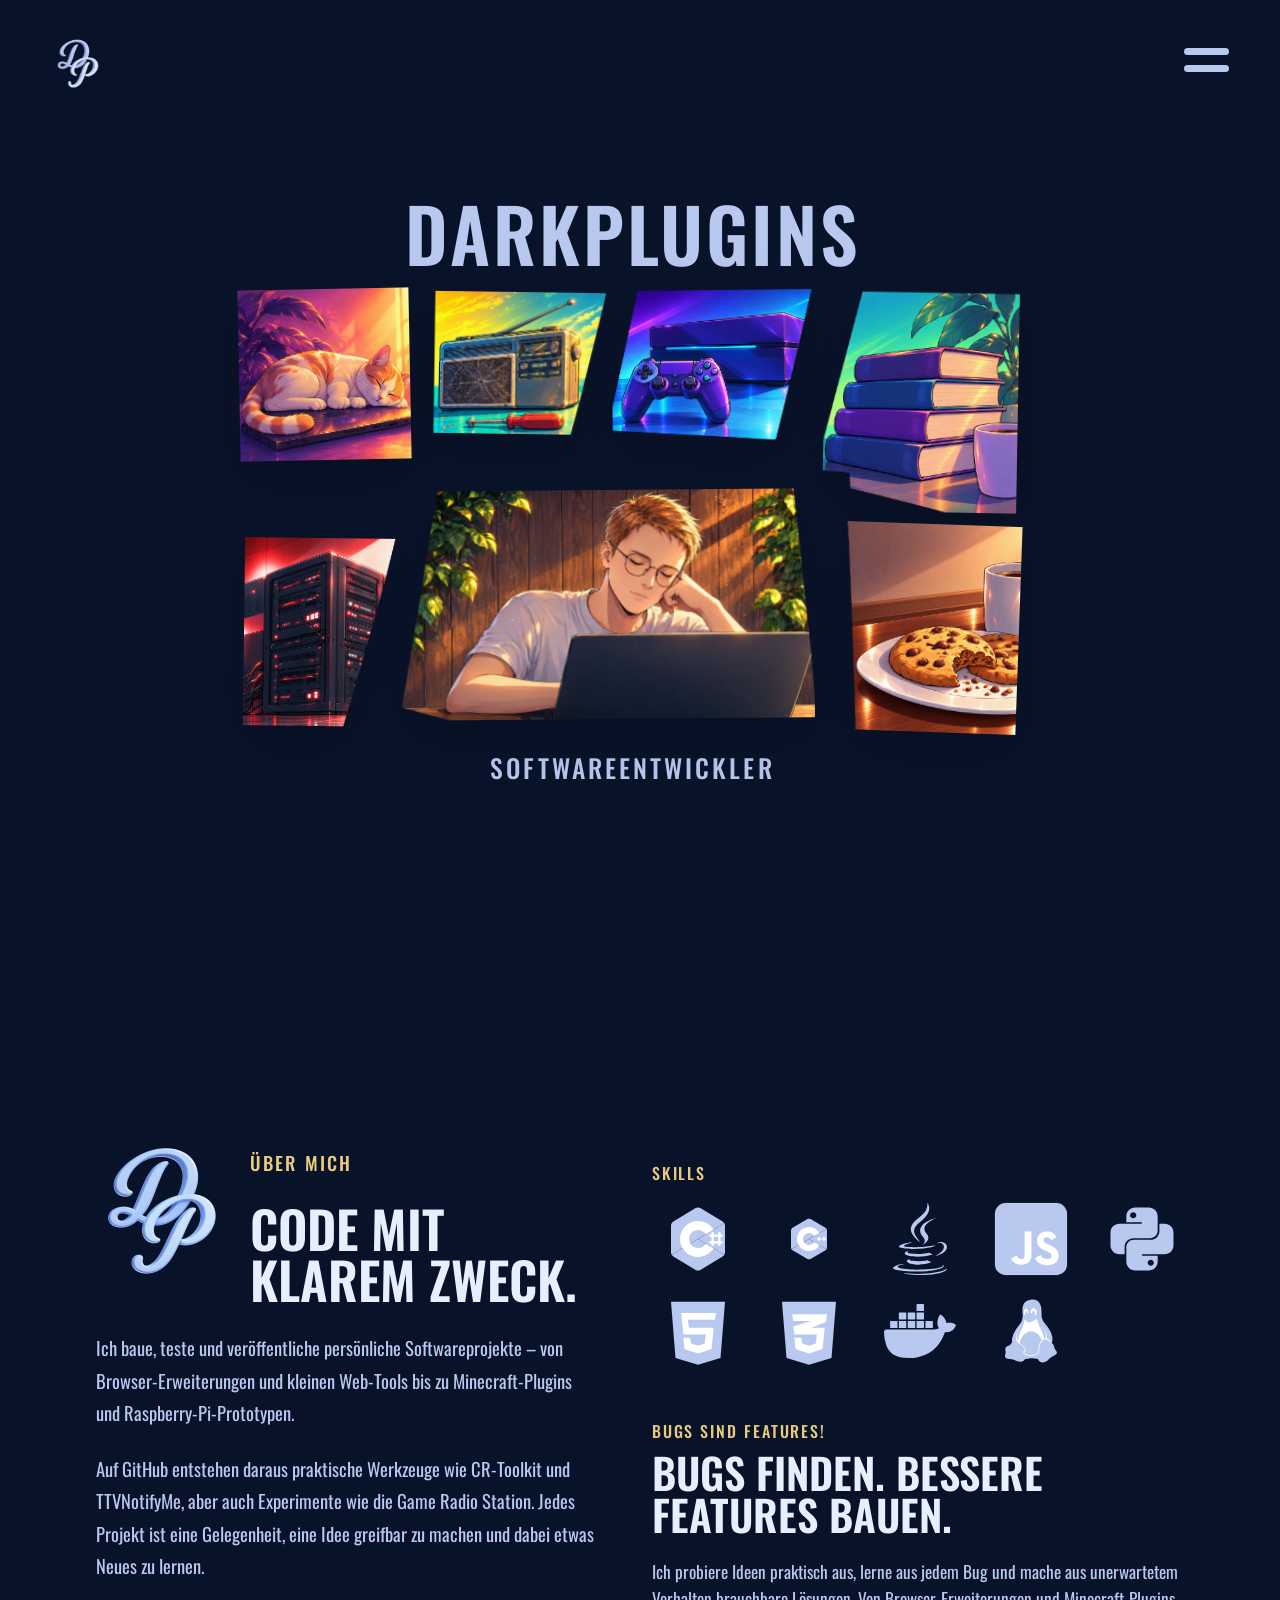
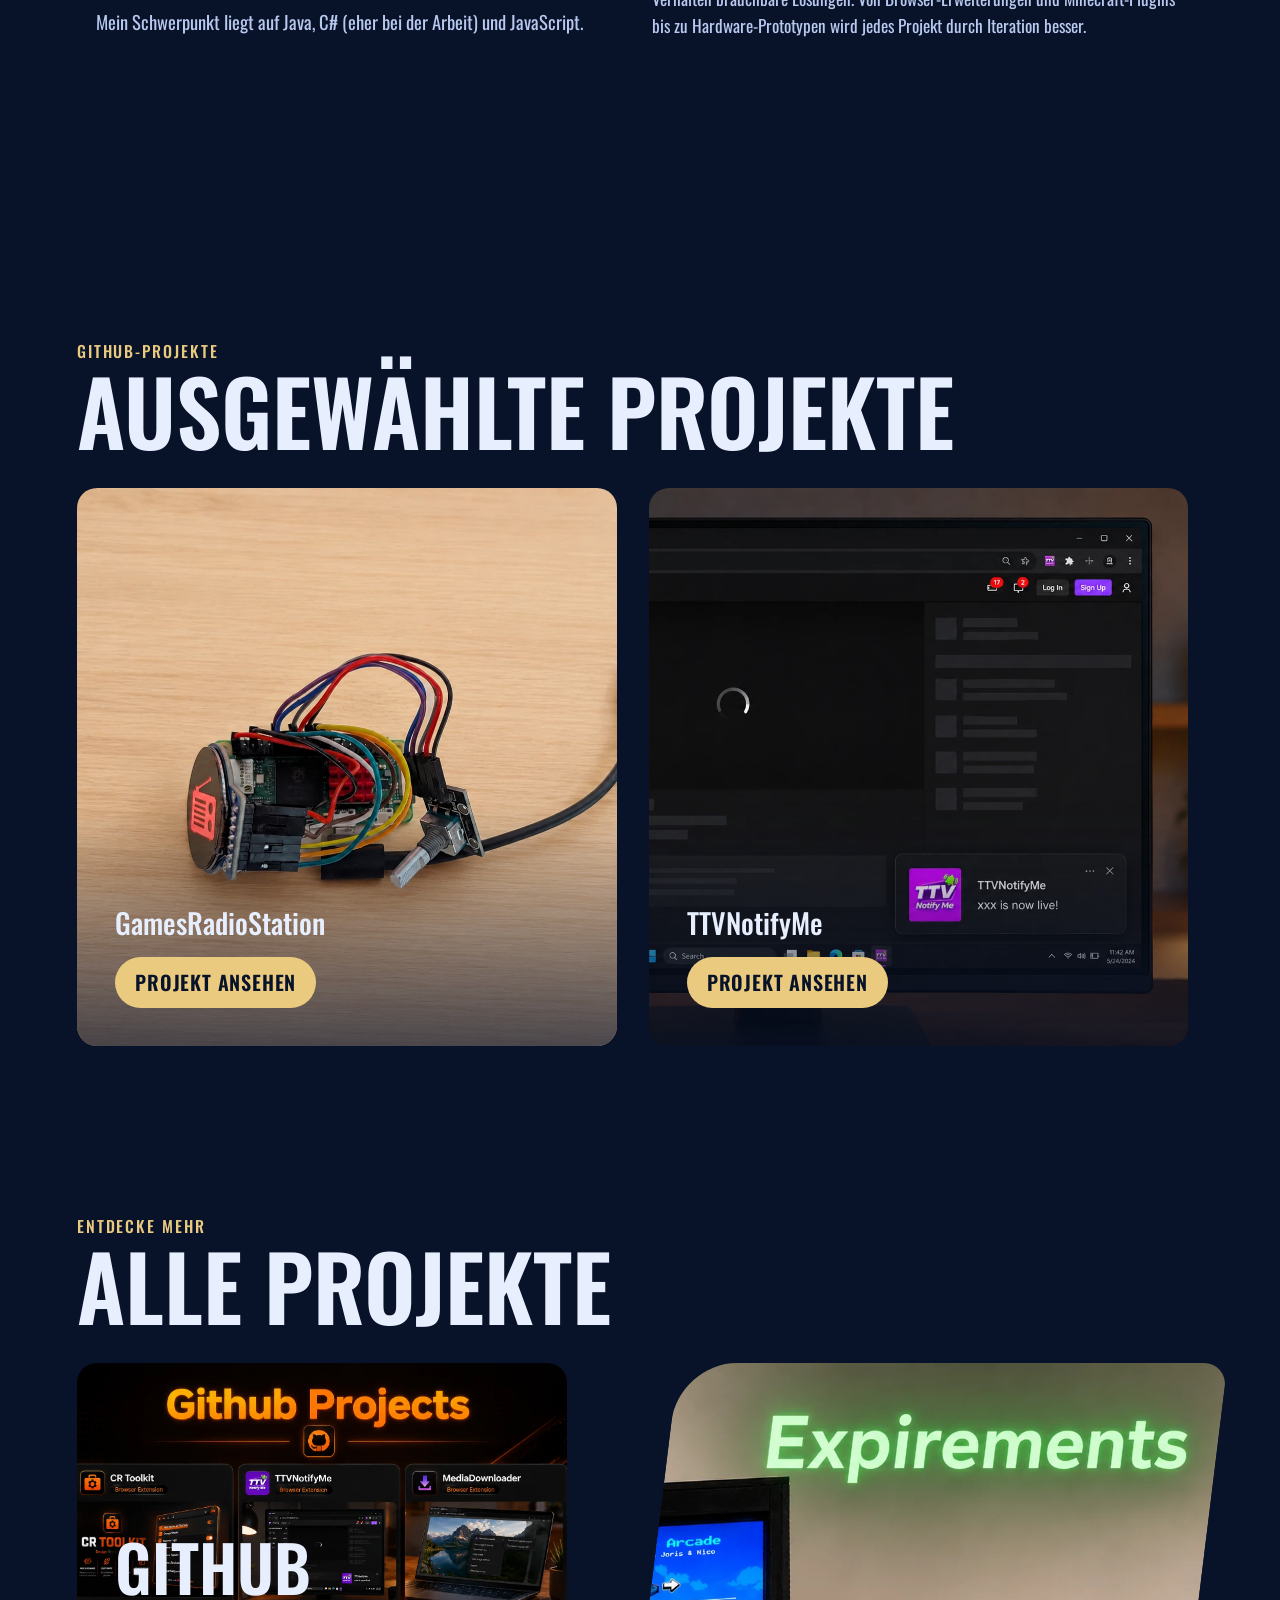
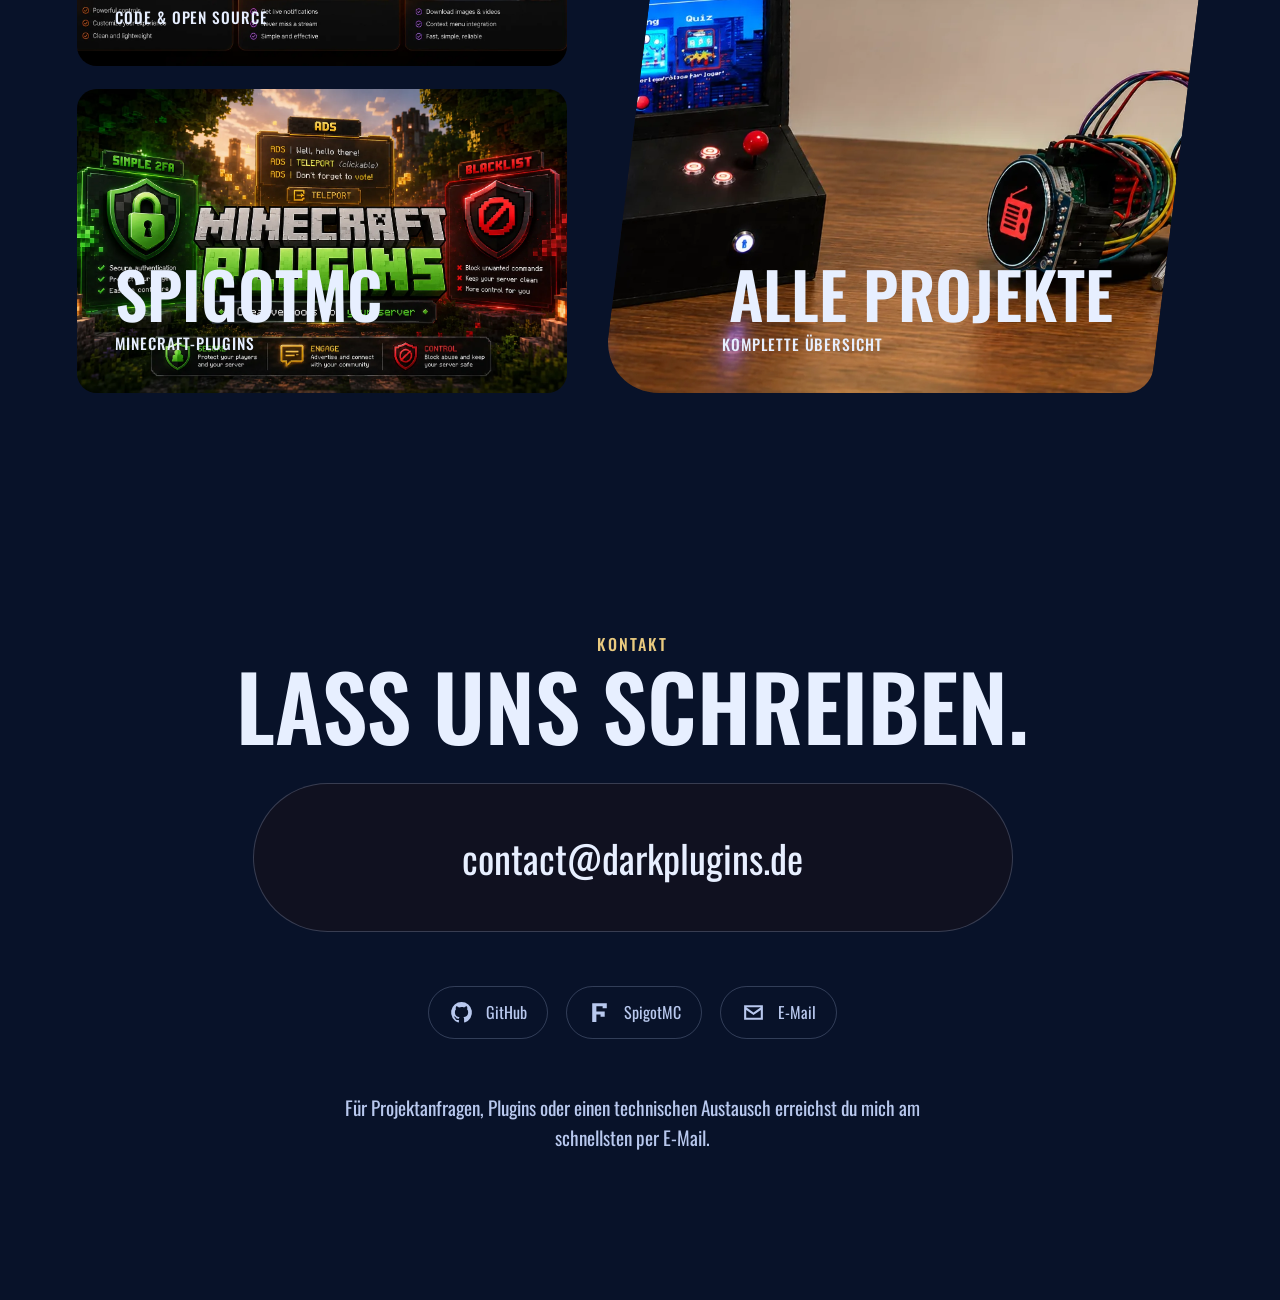
==== de/index.html @ b45d3f8a "feat: improve multilingual SEO with sitemap and robots.txt" ====
<!doctype html>
<html lang="de">
  <head>
    <meta charset="utf-8">
    <meta name="viewport" content="width=device-width, initial-scale=1">
    <meta name="description" content="Portfolio von DarkPlugins mit Projekten in Java, C#, JavaScript und Node.js, Web-Tools, Browser-Erweiterungen, Minecraft-Plugins und Raspberry-Pi-Prototypen.">
    <meta name="keywords" content="DarkPlugins, Softwareentwickler, Software-Portfolio, Java, C#, JavaScript, Node.js, HTML, CSS, Webentwicklung, Browser-Erweiterungen, Minecraft-Plugins, SpigotMC, Raspberry Pi, Linux, Hardware-Prototypen, Arcademaschine, Desktop-Anwendungen">
    <link rel="canonical" href="https://darkplugins.de/de/index.html">
    <link rel="alternate" hreflang="en" href="https://darkplugins.de/index.html">
    <link rel="alternate" hreflang="de" href="https://darkplugins.de/de/index.html">
    <link rel="alternate" hreflang="x-default" href="https://darkplugins.de/index.html">
    <meta name="theme-color" content="#081229">
    <title>DarkPlugins · Portfolio</title>
    <link rel="icon" type="image/webp" sizes="128x128" href="../src/img/logo128.webp">
    <link rel="preconnect" href="https://fonts.googleapis.com">
    <link rel="preconnect" href="https://fonts.gstatic.com" crossorigin>
    <link href="https://fonts.googleapis.com/css2?family=Oswald:wght@400;500;600&display=swap" rel="stylesheet">
    <link rel="stylesheet" href="../src/css/variables.css">
    <link rel="stylesheet" href="../src/css/style.css">
    <link rel="stylesheet" href="../src/css/preloader.css">
    <link rel="stylesheet" href="../src/css/notifications.css">
  </head>
  <!--
            .__....._             _.....__,
              .": o :':         ;': o :".
              `. `-' .'.       .'. `-' .'
                `---'             `---'

      _...----...      ...   ...      ...----..._
  .-'__..-""'----    `.  `"`  .'    ----'""-..__`-.
  '.-'   _.--"""'       `-._.-'       '"""--._   `-.`
  '  .-"'                  :                  `"-.  `
    '   `.              _.'"'._              .'   `
          `.       ,.-'"       "'-.,       .'
            `.                           .'
              `-._                   _.-'
                  `"'--...___...--'"`


  __        __ _           _                       _   
  \ \      / /| |__   __ _| |_ ___    _   _ _ __ | |  
    \ \ /\ / / | '_ \ / _` | __/ __|  | | | | '_ \| |  
    \ V  V /  | | | | (_| | |_\__ \  | |_| | |_) |_|  
      \_/\_/   |_| |_|\__,_|\__|___/   \__,_| .__/(_)  
                                              |_|        
  -->   
  <body class="is-loading">
    <div class="preloader" data-preloader role="status" aria-label="Seite wird geladen">
      <img class="preloader__logo" src="../src/img/logo128.webp" alt="DarkPlugins" width="128" height="128" decoding="async">
    </div>
    <a class="skip-link" href="#home">Zum Inhalt springen</a>
    <header class="site-header">
      <a class="logo" href="#home" aria-label="Zur Startseite">
        <img src="../src/img/logo.webp" alt="DarkPlugins Logo" width="280" height="280" decoding="async">
      </a>
      <details class="menu">
        <summary aria-label="Menü öffnen"><span></span><span></span></summary>
        <nav aria-label="Hauptnavigation">
          <div class="language-switcher">
            <label for="language-select">Sprache</label>
            <select id="language-select" data-language-select>
              <option value="en">Englisch</option>
              <option value="de">Deutsch</option>
            </select>
          </div>
          <a href="#about">Über mich</a>
          <a href="#projects">Projekte</a>
          <div class="menu-projects">
            <div class="menu-projects__head">
              <a href="projects.html">Alle Projekte</a>
              <button type="button" aria-label="Projektliste öffnen" aria-controls="project-nav-list" aria-expanded="false" data-project-nav-toggle>
                <svg viewBox="0 0 24 24" aria-hidden="true"><path d="m8 4 8 8-8 8"/></svg>
              </button>
            </div>
            <div class="menu-projects__list" id="project-nav-list" data-project-nav-list hidden></div>
          </div>
          <a href="#contact">Kontakt</a>
        </nav>
      </details>
    </header>

    <section class="page page-home" id="home">
      <h1 class="page-title">DarkPlugins</h1>
      <div class="gallery" role="img" aria-label="Portfolio-Galerie">
        <img class="picture" src="../src/img/pfi/01.webp" alt="" width="1254" height="1254" loading="eager" fetchpriority="high" decoding="sync">
        <img class="picture" src="../src/img/pfi/02.webp" alt="" width="1376" height="1143" loading="eager" fetchpriority="high" decoding="sync">
        <img class="picture" src="../src/img/pfi/03.webp" alt="" width="1454" height="1086" loading="eager" fetchpriority="high" decoding="sync">
        <img class="picture" src="../src/img/pfi/04.webp" alt="" width="1180" height="1333" loading="eager" fetchpriority="high" decoding="sync">
        <img class="picture" src="../src/img/pfi/05.webp" alt="" width="1122" height="1402" loading="eager" fetchpriority="high" decoding="sync">
        <img class="picture" src="../src/img/pfi/06.webp" alt="" width="1660" height="920" loading="eager" fetchpriority="high" decoding="sync">
        <img class="picture" src="../src/img/pfi/07.webp" alt="" width="1149" height="1369" loading="eager" fetchpriority="high" decoding="sync">
      </div>
      <p class="page-subtitle">Softwareentwickler</p>
    </section>

    <section class="page page-about" id="about" aria-labelledby="about-heading">
      <div class="about-grid">
        <div class="about-copy">
          <img class="about-logo" src="../src/img/logo128.webp" alt="DarkPlugins Logo" width="128" height="128" loading="lazy" decoding="async">
          <p class="section-label">Über mich</p>
          <h2 id="about-heading">Code mit klarem Zweck.</h2>
          <p>Ich baue, teste und veröffentliche persönliche Softwareprojekte – von Browser-Erweiterungen und kleinen Web-Tools bis zu Minecraft-Plugins und Raspberry-Pi-Prototypen.</p>
          <p>Auf GitHub entstehen daraus praktische Werkzeuge wie CR-Toolkit und TTVNotifyMe, aber auch Experimente wie die Game Radio Station. Jedes Projekt ist eine Gelegenheit, eine Idee greifbar zu machen und dabei etwas Neues zu lernen.</p>
          <p>Mein Schwerpunkt liegt auf Java, C# (eher bei der Arbeit) und JavaScript.</p>
        </div>

        <div class="skills-panel">
          <p class="section-label">Skills</p>
          <div class="skill-grid" aria-label="Technologien">
            <span class="skill-item" tabindex="0" aria-label="C Sharp">
              <svg class="skill-icon skill-icon--csharp" viewBox="0 0 32 32" fill="none" aria-hidden="true">
                <g stroke-width="0"/>
                <g stroke-linecap="round" stroke-linejoin="round"/>
                <g>
                <path d="M27.6947 22.9999C27.883 22.6617 28 22.2807 28 21.9385V10.0613C28 9.71913 27.8831 9.33818 27.6947 9L16 16L27.6947 22.9999Z" fill="#b8c8ee"/>
                <path d="M17.0395 29.7433L26.9611 23.8047C27.2469 23.6336 27.5067 23.3382 27.695 23L16.0003 16L4.30566 23C4.49398 23.3382 4.75382 23.6337 5.03955 23.8047L14.9611 29.7433C15.5326 30.0855 16.468 30.0855 17.0395 29.7433Z" fill="#b8c8ee"/>
                <path d="M27.6947 8.99996C27.5064 8.6617 27.2465 8.36629 26.9608 8.19521L17.0392 2.25662C16.4677 1.91446 15.5323 1.91446 14.9608 2.25662L5.03922 8.19521C4.46761 8.53729 4 9.37709 4 10.0613V21.9386C4 22.2807 4.11694 22.6618 4.30533 23L16 16L27.6947 8.99996Z" fill="#b8c8ee"/>
                <path d="M16.0385 24C11.6061 24 8 20.4112 8 16C8 11.5888 11.6061 8 16.0385 8C18.8458 8 21.4674 9.47569 22.919 11.8618L19.4765 13.9265C18.7492 12.736 17.4399 12 16.0385 12C13.8222 12 12.0193 13.7944 12.0193 16C12.0193 18.2056 13.8222 20 16.0385 20C17.4362 20 18.7421 19.2681 19.4707 18.0832L22.9205 20.1359C21.4692 22.5234 18.8467 24 16.0385 24Z" fill="white"/>
                <path fill-rule="evenodd" clip-rule="evenodd" d="M25.0001 13V13.9974H22.9999V13H22.0001V13.9974H21V15H22.0001V16.9948H21V18H22.0001V19H22.9999L23 18H25.0001V19H25.9999V18H27V17H25.9999V15H27V13.9974H25.9999V13H25.0001ZM25.0001 17V15H22.9999V16.9948L25.0001 17Z" fill="white"/>
                </g>
              </svg>
              <span class="skill-tooltip">C#</span>
            </span>
            <span class="skill-item" tabindex="0" aria-label="C Plus Plus">
              <svg class="skill-icon skill-icon--cplusplus" viewBox="0 0 64 64" fill="none" aria-hidden="true">
                <g stroke-width="0"/>
                <g stroke-linecap="round" stroke-linejoin="round"/>
                <g>
                <path d="M47.593 41.008c.251-.435.407-.925.407-1.365V24.367c0-.44-.156-.93-.407-1.364L32 32.005l15.593 9.003z" fill="#b8c8ee"/>
                <path d="m33.386 49.68 13.228-7.637c.381-.22.728-.6.979-1.035L32 32.005l-15.593 9.003c.251.435.598.815.979 1.035l13.228 7.637c.762.44 2.01.44 2.772 0z" fill="#b8c8ee"/>
                <path d="M47.593 23.003c-.251-.436-.598-.815-.979-1.035L33.386 14.33c-.762-.44-2.01-.44-2.772 0l-13.228 7.638c-.762.44-1.386 1.52-1.386 2.4v15.275c0 .44.156.93.407 1.365L32 32.005l15.593-9.002z" fill="#b8c8ee"/>
                <path d="M32 42.672c-5.882 0-10.667-4.785-10.667-10.667S26.118 21.338 32 21.338c3.795 0 7.335 2.043 9.237 5.33l-4.616 2.672A5.356 5.356 0 0 0 32 26.672a5.34 5.34 0 0 0-5.333 5.333A5.34 5.34 0 0 0 32 37.34a5.356 5.356 0 0 0 4.621-2.669l4.616 2.671A10.705 10.705 0 0 1 32 42.671z" fill="#ffffff"/>
                <path d="M42.667 31.413H41.48v-1.186h-1.185v1.186h-1.185v1.185h1.185v1.185h1.185v-1.185h1.186v-1.185zM47.111 31.413h-1.185v-1.186H44.74v1.186h-1.185v1.185h1.185v1.185h1.185v-1.185h1.185v-1.185z" fill="#ffffff"/>
                </g>
              </svg>
              <span class="skill-tooltip">C++</span>
            </span>
            <span class="skill-item" tabindex="0" aria-label="Java">
              <svg class="skill-icon skill-icon--java" viewBox="0 0 32 32" fill="none" aria-hidden="true">
                <g stroke-width="0"/>
                <g stroke-linecap="round" stroke-linejoin="round"/>
                <g>
                <path d="M16.0497 8.44062C22.6378 3.32607 19.2566 0 19.2566 0C19.7598 5.28738 13.813 6.53583 12.2189 10.1692C11.1312 12.6485 12.9638 14.8193 16.0475 17.5554C15.7749 16.9494 15.3544 16.3606 14.9288 15.7645C13.4769 13.7313 11.9645 11.6132 16.0497 8.44062Z" fill="#b8c8ee"/>
                <path d="M17.1015 18.677C17.1015 18.677 19.0835 17.0779 17.5139 15.3008C12.1931 9.27186 23.3333 6.53583 23.3333 6.53583C16.5317 9.8125 17.5471 11.7574 19.2567 14.1202C21.0871 16.6538 17.1015 18.677 17.1015 18.677Z" fill="#b8c8ee"/>
                <path d="M22.937 23.4456C29.0423 20.3258 26.2195 17.3278 24.2492 17.7317C23.7662 17.8305 23.5509 17.9162 23.5509 17.9162C23.5509 17.9162 23.7302 17.64 24.0726 17.5204C27.9705 16.1729 30.9682 21.4949 22.8143 23.6028C22.8143 23.6029 22.9088 23.5198 22.937 23.4456Z" fill="#b8c8ee"/>
                <path d="M10.233 19.4969C6.41312 18.9953 12.3275 17.6139 12.3275 17.6139C12.3275 17.6139 10.0307 17.4616 7.20592 18.8043C3.86577 20.3932 15.4681 21.1158 21.474 19.5625C22.0984 19.1432 22.9614 18.7798 22.9614 18.7798C22.9614 18.7798 20.5037 19.2114 18.0561 19.4145C15.0612 19.6612 11.8459 19.7093 10.233 19.4969Z" fill="#b8c8ee"/>
                <path d="M11.6864 22.4758C9.55624 22.2592 10.951 21.2439 10.951 21.2439C5.43898 23.0429 14.0178 25.083 21.7199 22.8682C20.9012 22.5844 20.3806 22.0653 20.3806 22.0653C16.6163 22.7781 14.441 22.7553 11.6864 22.4758Z" fill="#b8c8ee"/>
                <path d="M12.6145 25.6991C10.486 25.4585 11.7295 24.7474 11.7295 24.7474C6.72594 26.1222 14.7729 28.9625 21.1433 26.2777C20.0999 25.8787 19.3528 25.4181 19.3528 25.4181C16.5111 25.9469 15.1931 25.9884 12.6145 25.6991Z" fill="#b8c8ee"/>
                <path d="M25.9387 27.3388C25.9387 27.3388 26.8589 28.0844 24.9252 28.6612C21.2481 29.7566 9.62093 30.0874 6.39094 28.7049C5.22984 28.2082 7.40723 27.5189 8.09215 27.3742C8.80646 27.2219 9.21466 27.2503 9.21466 27.2503C7.9234 26.3558 0.868489 29.0067 5.63111 29.7659C18.6195 31.8372 29.3077 28.8331 25.9387 27.3388Z" fill="#b8c8ee"/>
                <path d="M28 28.9679C27.7869 31.6947 18.7877 32.2683 12.9274 31.8994C9.10432 31.6583 8.33812 31.0558 8.32691 31.047C11.9859 31.6402 18.1549 31.7482 23.1568 30.8225C27.5903 30.0016 28 28.9679 28 28.9679Z" fill="#b8c8ee"/>
                </g>
              </svg>
              <span class="skill-tooltip">Java</span>
            </span>
            <span class="skill-item" tabindex="0" aria-label="JavaScript">
              <svg class="skill-icon skill-icon--javascript" viewBox="0 0 512 512" fill="#ffffff" stroke="#ffffff" aria-hidden="true">
                <g stroke-width="0"/>
                <g stroke-linecap="round" stroke-linejoin="round"/>
                <g>
                <rect width="512" height="512" rx="15%" fill="#b8c8ee"/>
                <path d="M324 370c10 17 24 29 47 29c20 0 33-10 33 -24c0-16 -13 -22 -35 -32l-12-5c-35-15 -58 -33 -58 -72c0-36 27 -64 70 -64c31 0 53 11 68 39l-37 24c-8-15 -17 -21 -31 -21c-14 0-23 9 -23 21c0 14 9 20 30 29l12 5c41 18 64 35 64 76c0 43-34 67 -80 67c-45 0-74 -21 -88 -49zm-170 4c8 13 14 25 31 25c16 0 26-6 26 -30V203h48v164c0 50-29 72 -72 72c-39 0-61 -20 -72 -44z"/>
                </g>
              </svg>
              <span class="skill-tooltip">JavaScript</span>
            </span>
            <span class="skill-item" tabindex="0" aria-label="Python">
              <svg class="skill-icon skill-icon--python" viewBox="0 0 32 32" fill="none" aria-hidden="true">
                <g stroke-width="0"/>
                <g stroke-linecap="round" stroke-linejoin="round"/>
                <g>
                <path fill-rule="evenodd" clip-rule="evenodd" d="M13.0164 2C10.8193 2 9.03825 3.72453 9.03825 5.85185V8.51852H15.9235V9.25926H5.97814C3.78107 9.25926 2 10.9838 2 13.1111L2 18.8889C2 21.0162 3.78107 22.7407 5.97814 22.7407H8.27322V19.4815C8.27322 17.3542 10.0543 15.6296 12.2514 15.6296H19.5956C21.4547 15.6296 22.9617 14.1704 22.9617 12.3704V5.85185C22.9617 3.72453 21.1807 2 18.9836 2H13.0164ZM12.0984 6.74074C12.8589 6.74074 13.4754 6.14378 13.4754 5.40741C13.4754 4.67103 12.8589 4.07407 12.0984 4.07407C11.3378 4.07407 10.7213 4.67103 10.7213 5.40741C10.7213 6.14378 11.3378 6.74074 12.0984 6.74074Z" fill="url(#paint0_linear_87_8204)"/>
                <path fill-rule="evenodd" clip-rule="evenodd" d="M18.9834 30C21.1805 30 22.9616 28.2755 22.9616 26.1482V23.4815L16.0763 23.4815L16.0763 22.7408L26.0217 22.7408C28.2188 22.7408 29.9998 21.0162 29.9998 18.8889V13.1111C29.9998 10.9838 28.2188 9.25928 26.0217 9.25928L23.7266 9.25928V12.5185C23.7266 14.6459 21.9455 16.3704 19.7485 16.3704L12.4042 16.3704C10.5451 16.3704 9.03809 17.8296 9.03809 19.6296L9.03809 26.1482C9.03809 28.2755 10.8192 30 13.0162 30H18.9834ZM19.9015 25.2593C19.1409 25.2593 18.5244 25.8562 18.5244 26.5926C18.5244 27.329 19.1409 27.9259 19.9015 27.9259C20.662 27.9259 21.2785 27.329 21.2785 26.5926C21.2785 25.8562 20.662 25.2593 19.9015 25.2593Z" fill="url(#paint1_linear_87_8204)"/>
                <defs>
                <linearGradient id="paint0_linear_87_8204" x1="12.4809" y1="2" x2="12.4809" y2="22.7407" gradientUnits="userSpaceOnUse">
                <stop stop-color="#b8c8ee"/>
                <stop offset="1" stop-color="#b8c8ee"/>
                </linearGradient>
                <linearGradient id="paint1_linear_87_8204" x1="19.519" y1="9.25928" x2="19.519" y2="30" gradientUnits="userSpaceOnUse">
                <stop stop-color="#b8c8ee"/>
                <stop offset="1" stop-color="#b8c8ee"/>
                </linearGradient>
                </defs>
                </g>
              </svg>
              <span class="skill-tooltip">Python</span>
            </span>
            <span class="skill-item" tabindex="0" aria-label="HTML">
              <svg class="skill-icon skill-icon--html" viewBox="0 0 32 32" fill="none" aria-hidden="true">
                <g stroke-width="0"/>
                <g stroke-linecap="round" stroke-linejoin="round"/>
                <g>
                <path d="M6 28L4 3H28L26 28L16 31L6 28Z" fill="#b8c8ee"/>
                <path d="M26 5H16V29.5L24 27L26 5Z" fill="#b8c8ee"/>
                <path d="M9.5 17.5L8.5 8H24L23.5 11H11.5L12 14.5H23L22 24L16 26L10 24L9.5 19H12.5L13 21.5L16 22.5L19 21.5L19.5 17.5H9.5Z" fill="white"/>
                </g>
              </svg>
              <span class="skill-tooltip">HTML</span>
            </span>
            <span class="skill-item" tabindex="0" aria-label="CSS">
              <svg class="skill-icon skill-icon--css" viewBox="0 0 32 32" fill="none" aria-hidden="true">
                <g stroke-width="0"/>
                <g stroke-linecap="round" stroke-linejoin="round"/>
                <g>
                <path d="M6 28L4 3H28L26 28L16 31L6 28Z" fill="#b8c8ee"/>
                <path d="M26 5H16V29.5L24 27L26 5Z" fill="#b8c8ee"/>
                <path d="M19.5 17.5H9.5L9 14L17 11.5H9L8.5 8.5H24L23.5 12L17 14.5H23L22 24L16 26L10 24L9.5 19H12.5L13 21.5L16 22.5L19 21.5L19.5 17.5Z" fill="white"/>
                </g>
              </svg>
              <span class="skill-tooltip">CSS</span>
            </span>
            <span class="skill-item" tabindex="0" aria-label="Docker">
              <svg class="skill-icon skill-icon--docker" viewBox="0 0 16 16" fill="none" aria-hidden="true">
                <g stroke-width="0"/>
                <g stroke-linecap="round" stroke-linejoin="round"/>
                <g>
                <path fill="#b8c8ee" d="M12.342 4.536l.15-.227.262.159.116.083c.28.216.869.768.996 1.684.223-.04.448-.06.673-.06.534 0 .893.124 1.097.227l.105.057.068.045.191.156-.066.2a2.044 2.044 0 01-.47.73c-.29.299-.8.652-1.609.698l-.178.005h-.148c-.37.977-.867 2.078-1.702 3.066a7.081 7.081 0 01-1.74 1.488 7.941 7.941 0 01-2.549.968c-.644.125-1.298.187-1.953.185-1.45 0-2.73-.288-3.517-.792-.703-.449-1.243-1.182-1.606-2.177a8.25 8.25 0 01-.461-2.83.516.516 0 01.432-.516l.068-.005h10.54l.092-.007.149-.016c.256-.034.646-.11.92-.27-.328-.543-.421-1.178-.268-1.854a3.3 3.3 0 01.3-.81l.108-.187zM2.89 5.784l.04.007a.127.127 0 01.077.082l.006.04v1.315l-.006.041a.127.127 0 01-.078.082l-.039.006H1.478a.124.124 0 01-.117-.088l-.007-.04V5.912l.007-.04a.127.127 0 01.078-.083l.039-.006H2.89zm1.947 0l.039.007a.127.127 0 01.078.082l.006.04v1.315l-.007.041a.127.127 0 01-.078.082l-.039.006H3.424a.125.125 0 01-.117-.088L3.3 7.23V5.913a.13.13 0 01.085-.123l.039-.007h1.413zm1.976 0l.039.007a.127.127 0 01.077.082l.007.04v1.315l-.007.041a.127.127 0 01-.078.082l-.039.006H5.4a.124.124 0 01-.117-.088l-.006-.04V5.912l.006-.04a.127.127 0 01.078-.083l.039-.006h1.413zm1.952 0l.039.007a.127.127 0 01.078.082l.007.04v1.315a.13.13 0 01-.085.123l-.04.006H7.353a.124.124 0 01-.117-.088l-.006-.04V5.912l.006-.04a.127.127 0 01.078-.083l.04-.006h1.412zm1.97 0l.039.007a.127.127 0 01.078.082l.006.04v1.315a.13.13 0 01-.085.123l-.039.006H9.322a.124.124 0 01-.117-.088l-.006-.04V5.912l.006-.04a.127.127 0 01.078-.083l.04-.006h1.411zM4.835 3.892l.04.007a.127.127 0 01.077.081l.007.041v1.315a.13.13 0 01-.085.123l-.039.007H3.424a.125.125 0 01-.117-.09l-.007-.04V4.021a.13.13 0 01.085-.122l.039-.007h1.412zm1.976 0l.04.007a.127.127 0 01.077.081l.007.041v1.315a.13.13 0 01-.085.123l-.039.007H5.4a.125.125 0 01-.117-.09l-.006-.04V4.021l.006-.04a.127.127 0 01.078-.082l.039-.007h1.412zm1.953 0c.054 0 .1.037.117.088l.007.041v1.315a.13.13 0 01-.085.123l-.04.007H7.353a.125.125 0 01-.117-.09l-.006-.04V4.021l.006-.04a.127.127 0 01.078-.082l.04-.007h1.412zm0-1.892c.054 0 .1.037.117.088l.007.04v1.316a.13.13 0 01-.085.123l-.04.006H7.353a.124.124 0 01-.117-.088l-.006-.04V2.128l.006-.04a.127.127 0 01.078-.082L7.353 2h1.412z"/>
                </g>
              </svg>
              <span class="skill-tooltip">Docker</span>
            </span>
            <span class="skill-item" tabindex="0" aria-label="Linux">
              <svg class="skill-icon skill-icon--linux" viewBox="0 0 16 16" fill="none" aria-hidden="true">
                <g stroke-width="0"/>
                <g stroke-linecap="round" stroke-linejoin="round"/>
                <g>
                <path fill="#b8c8ee" d="M13.338 12.033c-.1-.112-.146-.319-.197-.54-.05-.22-.107-.457-.288-.61v-.001a.756.756 0 00-.223-.134c.252-.745.153-1.487-.1-2.157-.312-.823-.855-1.54-1.27-2.03-.464-.586-.918-1.142-.91-1.963.014-1.254.138-3.579-2.068-3.582-.09 0-.183.004-.28.012-2.466.198-1.812 2.803-1.849 3.675-.045.638-.174 1.14-.613 1.764-.515.613-1.24 1.604-1.584 2.637-.162.487-.24.984-.168 1.454-.023.02-.044.041-.064.063-.151.161-.263.357-.388.489-.116.116-.282.16-.464.225-.183.066-.383.162-.504.395v.001a.702.702 0 00-.077.339c0 .108.016.217.032.322.034.22.068.427.023.567-.144.395-.163.667-.061.865.102.199.31.286.547.335.473.1 1.114.075 1.619.342l.043-.082-.043.082c.54.283 1.089.383 1.526.284a.99.99 0 00.706-.552c.342-.002.717-.146 1.318-.18.408-.032.918.145 1.503.113a.806.806 0 00.068.183l.001.001c.227.455.65.662 1.1.627.45-.036.928-.301 1.315-.762l-.07-.06.07.06c.37-.448.982-.633 1.388-.878.203-.123.368-.276.38-.499.013-.222-.118-.471-.418-.805z"/>
                <path fill="#b8c8ee" d="M13.571 12.828c-.007.137-.107.24-.29.35-.368.222-1.019.414-1.434.918-.362.43-.802.665-1.19.696-.387.03-.721-.13-.919-.526v-.002c-.123-.233-.072-.6.031-.987s.251-.785.271-1.108v-.001c.02-.415.044-.776.114-1.055.07-.28.179-.468.373-.575a.876.876 0 01.027-.014c.022.359.2.725.514.804.343.09.838-.204 1.047-.445l.122-.004c.184-.005.337.006.495.143v.001c.121.102.179.296.229.512.05.217.09.453.239.621.287.32.38.534.371.672zM6.592 13.843v.003c-.034.435-.28.672-.656.758-.377.086-.888 0-1.398-.266-.565-.3-1.237-.27-1.667-.36-.216-.045-.357-.113-.421-.238-.064-.126-.066-.345.071-.72v-.001l.001-.002c.068-.209.018-.438-.015-.653-.033-.214-.049-.41.024-.546l.001-.001c.094-.181.232-.246.403-.307.17-.062.373-.11.533-.27l.001-.001h.001c.148-.157.26-.353.39-.492.11-.117.22-.195.385-.196h.005a.61.61 0 01.093.008c.22.033.411.187.596.437l.533.971v.001c.142.296.441.622.695.954.254.333.45.666.425.921z"/>
                <path fill="#b8c8ee" d="M9.25 4.788c-.043-.084-.13-.164-.28-.225-.31-.133-.444-.142-.617-.254-.28-.181-.513-.244-.706-.244a.834.834 0 00-.272.047c-.236.08-.392.25-.49.342-.02.019-.044.035-.104.08-.06.043-.15.11-.28.208-.117.086-.154.2-.114.332.04.132.167.285.4.417h.001c.145.085.244.2.358.291a.801.801 0 00.189.117c.072.031.156.052.26.058.248.015.43-.06.59-.151.16-.092.296-.204.452-.255h.001c.32-.1.548-.301.62-.493a.324.324 0 00-.008-.27z"/>
                <path fill="#b8c8ee" d="M8.438 5.26c-.255.133-.552.294-.869.294-.316 0-.566-.146-.745-.289-.09-.07-.163-.142-.218-.193-.096-.075-.084-.181-.045-.178.066.008.076.095.117.134.056.052.126.12.211.187.17.135.397.266.68.266.284 0 .614-.166.816-.28.115-.064.26-.179.379-.266.09-.067.087-.147.162-.138.075.009.02.089-.085.18-.105.092-.27.214-.403.283z"/>
                <path fill="#ffffff" d="M12.337 10.694a1.724 1.724 0 00-.104 0h-.01c.088-.277-.106-.48-.621-.713-.534-.235-.96-.212-1.032.265-.005.025-.009.05-.011.076a.801.801 0 00-.12.054c-.252.137-.389.386-.465.692-.076.305-.098.674-.119 1.09-.013.208-.099.49-.186.79-.875.624-2.09.894-3.122.19-.07-.11-.15-.22-.233-.328a13.85 13.85 0 00-.16-.205.65.65 0 00.268-.05.34.34 0 00.186-.192c.063-.17 0-.408-.202-.68-.201-.273-.542-.58-1.043-.888-.368-.23-.574-.51-.67-.814-.097-.305-.084-.635-.01-.96.143-.625.51-1.233.743-1.614.063-.046.023.086-.236.567-.232.44-.667 1.455-.072 2.248.016-.564.15-1.14.377-1.677.329-.747 1.018-2.041 1.072-3.073.029.02.125.086.169.11.126.075.221.184.344.283a.85.85 0 00.575.2c.24 0 .427-.079.582-.168.17-.096.304-.204.433-.245.27-.085.486-.235.608-.41.21.83.7 2.027 1.014 2.611.167.31.5.969.643 1.762.091-.002.191.01.299.038.375-.973-.319-2.022-.636-2.314-.128-.124-.135-.18-.07-.177.343.304.795.917.96 1.608.075.315.09.646.01.973.04.017.08.034.12.054.603.293.826.548.719.897z"/>
                <path fill="#b8c8ee" d="M8.04 8.062c-.556.002-1.099.251-1.558.716-.46.464-.814 1.122-1.018 1.888l.061.038v.004c.47.298.805.598 1.012.878.219.296.316.584.223.834a.513.513 0 01-.27.283l-.041.015c.074.097.146.197.213.3.944.628 2.042.396 2.867-.172.08-.278.153-.536.163-.698.021-.415.042-.792.124-1.12.082-.33.242-.63.544-.795.017-.01.034-.015.051-.023a.756.756 0 01.022-.094c-.242-.622-.591-1.14-1.01-1.5-.42-.36-.897-.551-1.382-.554zm2.37 2.155l-.002.005v-.002l.001-.004z"/>
                <path fill="#ffffff" d="M9.278 3.833a1.05 1.05 0 01-.215.656 4.119 4.119 0 00-.218-.09l-.127-.045c.029-.035.085-.075.107-.127a.669.669 0 00.05-.243l.001-.01a.673.673 0 00-.035-.236.434.434 0 00-.108-.184.223.223 0 00-.156-.07H8.57a.228.228 0 00-.151.06.434.434 0 00-.122.175.676.676 0 00-.05.243v.01a.718.718 0 00.009.14 1.773 1.773 0 00-.354-.12 1.196 1.196 0 01-.01-.133v-.013a1.035 1.035 0 01.088-.447.793.793 0 01.25-.328.554.554 0 01.346-.123h.006c.125 0 .232.036.342.116a.78.78 0 01.257.324c.063.138.094.273.097.433l.001.012zM7.388 3.997a1.05 1.05 0 00-.277.125.623.623 0 00.002-.15v-.008a.651.651 0 00-.048-.192.37.37 0 00-.096-.141.158.158 0 00-.119-.045c-.042.004-.077.024-.11.065a.372.372 0 00-.07.156.626.626 0 00-.013.205v.008a.634.634 0 00.048.193.367.367 0 00.116.156l-.102.08-.078.056a.706.706 0 01-.16-.24c-.053-.12-.082-.24-.09-.381v-.001a1.071 1.071 0 01.045-.39.668.668 0 01.167-.292.359.359 0 01.264-.118c.084 0 .158.028.235.09a.68.68 0 01.199.271c.053.12.08.24.089.382v.001c.003.06.003.115-.002.17z"/>
                <path fill="#b8c8ee" d="M7.806 4.335c.01.034.065.029.097.045.027.014.05.045.08.046.03.001.076-.01.08-.04.005-.038-.052-.063-.088-.077-.047-.019-.107-.028-.151-.003-.01.005-.021.018-.018.03zM7.484 4.335c-.01.034-.065.029-.096.045-.028.014-.05.045-.081.046-.03.001-.076-.01-.08-.04-.005-.038.052-.063.088-.077.047-.019.108-.028.152-.003.01.005.02.018.017.03z"/>
                </g>
              </svg>
              <span class="skill-tooltip">Linux</span>
            </span>
          </div>
        </div>

        <aside class="work-panel" aria-label="Bugs sind Features!">
          <p class="section-label">Bugs sind Features!</p>
          <h3>Bugs finden. Bessere Features bauen.</h3>
          <p class="work-panel__text">Ich probiere Ideen praktisch aus, lerne aus jedem Bug und mache aus unerwartetem Verhalten brauchbare Lösungen. Von Browser-Erweiterungen und Minecraft-Plugins bis zu Hardware-Prototypen wird jedes Projekt durch Iteration besser.</p>
        </aside>
      </div>
    </section>

    <section class="page page-projects" id="projects" aria-label="Projekte">
      <div class="projects-content">
        <p class="section-label">GitHub-Projekte</p>
        <h2>Ausgewählte Projekte</h2>
        <div class="project-grid">
          <a class="project-card project-card--grs" href="projects.html#grs-v1">
            <img src="../src/img/projects/grs/pt_01.webp" alt="Vorschau von GamesRadioStation" loading="lazy" decoding="async">
            <div class="project-card__content">
              <h3>GamesRadioStation</h3>
              <span class="project-card__cta">Projekt ansehen</span>
            </div>
          </a>
          <a class="project-card project-card--ttv" href="projects.html#ttvnotifyme">
            <img src="../src/img/projects/ttvnotifyme/bel_01.webp" alt="Vorschau von TTVNotifyMe" loading="lazy" decoding="async">
            <div class="project-card__content">
              <h3>TTVNotifyMe</h3>
              <span class="project-card__cta">Projekt ansehen</span>
            </div>
          </a>
        </div>
      </div>
    </section>

    <section class="page page-all-projects" id="all-projects" aria-label="Alle Projekte">
      <div class="all-projects-content">
        <p class="section-label">Entdecke mehr</p>
        <h2>Alle Projekte</h2>
        <div class="category-grid">
          <a class="category-card category-github" href="https://github.com/darkplugins" target="_blank" rel="noopener noreferrer">
            <img src="../src/img/projects/ptgh_large.webp" alt="GitHub-Projekte" loading="lazy" decoding="async">
            <span>GitHub</span>
            <small>Code &amp; Open Source</small>
          </a>
          <a class="category-card category-spigot" href="https://www.spigotmc.org/resources/authors/nico336611.626286/" target="_blank" rel="noopener noreferrer">
            <img src="../src/img/projects/ptp_large.webp" alt="SpigotMC-Projekte" loading="lazy" decoding="async">
            <span>SpigotMC</span>
            <small>Minecraft-Plugins</small>
          </a>
          <a class="category-card category-all-projects" href="projects.html">
            <img src="../src/img/projects/ptap_large.webp" alt="Alle Projekte ansehen" loading="lazy" decoding="async">
            <span>Alle Projekte</span>
            <small>Komplette Übersicht</small>
          </a>
        </div>
      </div>
    </section>

    <footer class="page page-contact" id="contact" aria-labelledby="contact-heading">
      <div class="contact-content">
        <p class="section-label">Kontakt</p>
        <h2 id="contact-heading">Lass uns schreiben.</h2>
        <a class="contact-mail" href="mailto:contact@darkplugins.de" data-copy-text="contact@darkplugins.de" aria-label="E-Mail-Adresse kopieren">contact@darkplugins.de</a>
        <div class="contact-links" aria-label="Direkte Links">
          <a href="https://github.com/darkplugins" target="_blank" rel="noopener noreferrer" aria-label="GitHub öffnen">
            <svg viewBox="0 0 24 24" aria-hidden="true"><path d="M12 2a10 10 0 0 0-3.16 19.49c.5.09.68-.22.68-.48v-1.87c-2.78.6-3.37-1.18-3.37-1.18-.45-1.16-1.11-1.47-1.11-1.47-.91-.62.07-.61.07-.61 1 .07 1.53 1.03 1.53 1.03.9 1.53 2.35 1.09 2.92.83.09-.65.35-1.09.64-1.34-2.22-.25-4.55-1.11-4.55-4.94 0-1.09.39-1.98 1.03-2.68-.1-.25-.45-1.27.1-2.64 0 0 .84-.27 2.75 1.02A9.58 9.58 0 0 1 12 6.82c.85 0 1.71.11 2.51.34 1.91-1.29 2.75-1.02 2.75-1.02.55 1.37.2 2.39.1 2.64.64.7 1.03 1.59 1.03 2.68 0 3.84-2.34 4.68-4.57 4.93.36.31.68.92.68 1.85v2.77c0 .27.18.58.69.48A10 10 0 0 0 12 2Z"/></svg>
            <span>GitHub</span>
          </a>
          <a href="https://www.spigotmc.org/resources/ads-chat-advertising-with-teleport.114097/" target="_blank" rel="noopener noreferrer" aria-label="SpigotMC öffnen">
            <svg viewBox="0 0 24 24" aria-hidden="true"><path d="M5 3h14v5H9v3h8v5H9v5H5V3Zm4 5h6V6H9v2Zm0 8h4v-2H9v2Z"/></svg>
            <span>SpigotMC</span>
          </a>
          <a href="mailto:contact@darkplugins.de" aria-label="E-Mail schreiben">
            <svg viewBox="0 0 24 24" aria-hidden="true"><path d="M3 5h18v14H3V5Zm9 7 7-5H5l7 5Zm0 2.5L5 9.7V17h14V9.7l-7 4.8Z"/></svg>
            <span>E-Mail</span>
          </a>
        </div>
        <p class="contact-note">Für Projektanfragen, Plugins oder einen technischen Austausch erreichst du mich am schnellsten per E-Mail.</p>
      </div>
    </footer>

    <div class="copy-notification" data-copy-notification role="status" aria-live="polite" hidden>
      <span class="copy-notification__check" aria-hidden="true">✓</span>
      <span data-copy-notification-message>In die Zwischenablage kopiert</span>
    </div>

    <script src="../src/js/project-data.js"></script>
    <script src="../src/js/preloader.js"></script>
    <script src="../src/js/index.js"></script>
    <script src="../src/js/notifications.js"></script>
  </body>
</html>
---- src/css/variables.css ----
:root {
  --color-background: #081229;
  --color-text: #b8c8ee;
  --color-text-hover: #e7efff;
  --color-menu-surface: #101120;
  --color-menu-border: rgb(184 200 238 / 24%);
  --color-glow: rgb(139 174 255 / 48%);
  --color-shadow: rgb(0 0 0 / 20%);
  --color-highlight: #e9ca7f;
  --color-highlight-hover: #ffe1a0;
  --color-card-mist: rgb(8 18 41 / 82%);
  --color-modal-overlay: rgb(8 18 41 / 4%);
  --color-github-start: #f4cf72;
  --color-github-end: #e88c44;
  --color-spigot-start: #e96567;
  --color-spigot-end: #ab3855;
  --color-labs-start: #43c994;
  --color-labs-end: #197767;
  --color-github-hover-start: #ffda66;
  --color-github-hover-end: #ef6825;
  --color-spigot-hover-start: #ff5f5e;
  --color-spigot-hover-end: #9a174e;
  --color-labs-hover-start: #46f6aa;
  --color-labs-hover-end: #095b5e;
  --color-highlight-glow: rgb(233 202 127 / 45%);
  --color-notification-start: #55e59b;
  --color-notification-end: #159968;
  --color-notification-text: #061b14;
  --color-notification-border: rgb(255 255 255 / 28%);
  --color-notification-shadow: rgb(21 153 104 / 34%);
  --color-status-active: #5fe3a0;
  --color-status-pre-release: #82b9ff;
  --color-status-not-released: #c59aff;
  --color-status-finished: #f0cd76;
  --color-status-prototype: #d09aff;
  --color-status-private: #f09aa9;
  --color-status-surface: rgb(8 18 41 / 86%);
  --font-body: "Oswald", sans-serif;
  --font-menu: "Oswald", sans-serif;
}
---- src/css/style.css ----
* {
  box-sizing: border-box;
}

:root {
  color-scheme: dark;
}

html {
  scroll-snap-type: y mandatory;
  scroll-behavior: smooth;
  scrollbar-gutter: stable;
}

body {
  margin: 0;
  overflow-x: hidden;
  background: var(--color-background);
  color: var(--color-text);
  font-family: var(--font-body);
}

.skip-link {
  position: fixed;
  z-index: 120;
  top: max(16px, env(safe-area-inset-top));
  left: 50%;
  padding: 10px 16px;
  border: 1px solid var(--color-text-hover);
  border-radius: 999px;
  background: var(--color-menu-surface);
  color: var(--color-text-hover);
  text-decoration: none;
  transform: translate(-50%, -200%);
  transition: transform 180ms ease, box-shadow 180ms ease;
}

.skip-link:focus-visible {
  box-shadow: 0 0 16px var(--color-glow);
  outline: none;
  transform: translate(-50%, 0);
}

.site-header {
  position: fixed;
  z-index: 10;
  top: max(clamp(16px, 3vw, 42px), env(safe-area-inset-top));
  right: clamp(16px, 4vw, 64px);
  left: clamp(16px, 4vw, 64px);
  display: flex;
  align-items: flex-start;
  justify-content: space-between;
  pointer-events: none;
}

.logo,
.menu {
  pointer-events: auto;
}

.logo {
  display: grid;
  position: relative;
  z-index: 40;
  width: clamp(42px, 4vw, 62px);
  aspect-ratio: 1;
  border: 0;
  background: transparent;
  transition: filter 180ms ease;
}

.logo img {
  width: 100%;
  height: 100%;
  object-fit: cover;
}

.logo:hover,
.logo:focus-visible {
  filter: drop-shadow(0 0 10px var(--color-glow));
  outline: none;
}

.menu {
  position: relative;
}

.menu summary {
  display: flex;
  flex-direction: column;
  align-items: flex-end;
  position: fixed;
  z-index: 30;
  top: max(clamp(16px, 3vw, 42px), env(safe-area-inset-top));
  right: clamp(16px, 4vw, 64px);
  gap: 10px;
  width: fit-content;
  min-width: 44px;
  min-height: 44px;
  justify-content: center;
  margin-left: auto;
  padding: 8px 0;
  cursor: pointer;
  list-style: none;
}

.menu summary::-webkit-details-marker {
  display: none;
}

.menu summary span {
  display: block;
  width: clamp(36px, 3.5vw, 50px);
  height: 7px;
  background: var(--color-text);
  border-radius: 999px;
  transition: background 180ms ease, box-shadow 180ms ease, transform 180ms ease;
}

.menu summary:hover span,
.menu summary:focus-visible span {
  background: var(--color-text-hover);
  box-shadow: 0 0 11px var(--color-glow);
}

.menu summary:focus-visible {
  outline: none;
}

.menu[open] summary span:nth-child(1) {
  transform: translateY(7px) rotate(45deg);
}

.menu[open] summary span:nth-child(2) {
  transform: translateY(-7px) rotate(-45deg);
}

.menu nav {
  display: grid;
  position: fixed;
  z-index: 20;
  inset: 0 0 0 auto;
  width: 45vw;
  min-height: 100vh;
  min-height: 100svh;
  align-content: center;
  justify-items: start;
  gap: clamp(20px, 3vh, 42px);
  padding: clamp(32px, 5vw, 96px);
  border-left: 1px solid var(--color-menu-border);
  background: var(--color-menu-surface);
  box-shadow: 0 18px 40px var(--color-shadow);
  overflow-y: auto;
  overscroll-behavior: contain;
}

.menu a {
  color: var(--color-text);
  font-family: var(--font-menu);
  font-size: clamp(2.813rem, 3.6vw, 3.5rem);
  font-weight: 600;
  letter-spacing: .05em;
  text-align: left;
  text-transform: uppercase;
  text-decoration: none;
  transition: color 180ms ease, text-shadow 180ms ease;
}

.menu a:hover,
.menu a:focus-visible {
  color: var(--color-text-hover);
  text-shadow: 0 0 12px var(--color-glow);
  outline: none;
}

.language-switcher {
  display: grid;
  width: min(100%, 240px);
  gap: 8px;
  margin-top: 8px;
}

.language-switcher label {
  color: var(--color-text);
  font-size: 1rem;
  letter-spacing: .12em;
  text-transform: uppercase;
}

.language-switcher select {
  width: 100%;
  padding: 10px 12px;
  border: 1px solid var(--color-menu-border);
  border-radius: 999px;
  background: transparent;
  color: var(--color-text-hover);
  font: inherit;
  font-size: 1rem;
  cursor: pointer;
}

.language-switcher select:focus-visible {
  border-color: var(--color-text-hover);
  box-shadow: 0 0 12px var(--color-glow);
  outline: none;
}

.language-switcher option {
  background: var(--color-menu-surface);
  color: var(--color-text-hover);
}

.menu nav > .language-switcher {
  display: flex;
  position: absolute;
  align-items: center;
  width: auto;
  top: max(clamp(16px, 3vw, 42px), env(safe-area-inset-top));
  left: clamp(32px, 5vw, 96px);
  gap: 12px;
  margin: 0;
}

.menu nav > .language-switcher label {
  flex: 0 0 auto;
  font-size: clamp(1.05rem, 1.3vw, 1.3rem);
}

.menu nav > .language-switcher select {
  width: auto;
  min-width: 132px;
  padding: 11px 14px;
  font-size: clamp(1.05rem, 1.3vw, 1.3rem);
}

.menu-projects {
  display: grid;
  width: 100%;
  gap: 14px;
}

.menu-projects__head {
  display: flex;
  align-items: center;
  justify-content: space-between;
  gap: 16px;
}

.menu-projects__head button {
  display: grid;
  flex: 0 0 auto;
  width: clamp(46px, 4vw, 58px);
  aspect-ratio: 1;
  place-items: center;
  padding: 0;
  border: 1px solid var(--color-menu-border);
  border-radius: 50%;
  background: transparent;
  color: var(--color-text);
  cursor: pointer;
  transition: border-color 180ms ease, color 180ms ease, box-shadow 180ms ease;
}

.menu-projects__head button:hover,
.menu-projects__head button:focus-visible {
  border-color: var(--color-text-hover);
  color: var(--color-text-hover);
  box-shadow: 0 0 12px var(--color-glow);
  outline: none;
}

.menu-projects__head button svg {
  width: 55%;
  fill: none;
  stroke: currentColor;
  stroke-linecap: round;
  stroke-linejoin: round;
  stroke-width: 2;
  transition: transform 180ms ease;
}

.menu-projects__head button[aria-expanded="true"] svg {
  transform: rotate(90deg);
}

.menu-projects__list {
  display: grid;
  grid-template-columns: repeat(2, minmax(0, 1fr));
  gap: 7px 18px;
  padding-left: 2px;
}

.menu-projects__list[hidden] {
  display: none;
}

.menu-projects__list a {
  overflow: hidden;
  font-size: clamp(.95rem, 1.25vw, 1.25rem);
  font-weight: 500;
  letter-spacing: .04em;
  text-overflow: ellipsis;
  text-transform: none;
  white-space: nowrap;
}

.page {
  height: 100svh;
  min-height: 100svh;
  max-height: 100svh;
  padding-top: max(92px, calc(clamp(16px, 3vw, 42px) + clamp(42px, 4vw, 62px) + 24px + env(safe-area-inset-top)));
  padding-bottom: max(28px, env(safe-area-inset-bottom));
  overflow-x: hidden;
  overflow-y: auto;
  scroll-snap-align: start;
  scroll-snap-stop: always;
}

.page-home {
  display: grid;
  grid-template-rows: auto auto auto;
  place-content: safe center;
  justify-items: center;
  gap: clamp(12px, 2vh, 24px);
  padding-right: max(16px, env(safe-area-inset-right));
  padding-left: max(16px, env(safe-area-inset-left));
}

.page-title,
.page-subtitle {
  margin: 0;
  color: var(--color-text);
  transition: color 220ms ease, text-shadow 220ms ease;
}

.page-title {
  font-family: var(--font-menu);
  font-size: clamp(2.7rem, 5.8vw, 6.2rem);
  font-weight: 600;
  letter-spacing: .04em;
  line-height: .9;
  text-transform: uppercase;
}

.page-subtitle {
  font-size: clamp(1.25rem, 2vw, 1.75rem);
  font-weight: 500;
  letter-spacing: .12em;
  text-transform: uppercase;
}

.page-title:hover,
.page-subtitle:hover {
  color: var(--color-text-hover);
  text-shadow: 0 0 18px var(--color-glow), 0 0 32px var(--color-glow);
}

.panel {
  border: 1px solid var(--color-menu-border);
  border-radius: 20px;
  background: var(--color-menu-surface);
  box-shadow: 0 18px 40px var(--color-shadow);
}

.page-about {
  display: grid;
  place-items: center;
  align-items: safe center;
  padding-right: max(clamp(36px, 6vw, 110px), env(safe-area-inset-right));
  padding-left: max(clamp(36px, 6vw, 110px), env(safe-area-inset-left));
}

.about-grid {
  display: grid;
  width: min(100%, 1680px);
  grid-template-columns: minmax(0, 1fr) minmax(460px, 1fr);
  grid-template-rows: 1fr auto;
  gap: clamp(22px, 3vw, 48px);
}

.work-panel h3 {
  margin: 8px 0 0;
  color: var(--color-text-hover);
  font-family: var(--font-menu);
  font-weight: 600;
  line-height: 1;
  text-transform: uppercase;
}

.about-copy h2 {
  font-size: clamp(2.3rem, 4vw, 4.8rem);
}

.about-copy {
  grid-column: 1;
  grid-row: 1 / span 2;
  align-self: center;
  padding: 0 clamp(4px, 1.5vw, 24px);
  font-size: clamp(1.05rem, 1.45vw, 1.35rem);
  line-height: 1.75;
}

.about-logo {
  float: left;
  width: clamp(100px, 10vw, 154px);
  height: auto;
  margin: 0 clamp(18px, 2vw, 30px) 12px 0;
}

.about-copy h2 {
  margin: 8px 0 clamp(20px, 3vh, 34px);
  color: var(--color-text-hover);
  font-family: var(--font-menu);
  font-weight: 600;
  line-height: 1;
  text-transform: uppercase;
}

.about-copy p {
  margin: 0 0 1.25em;
}

.about-copy p:last-child {
  margin-bottom: 0;
}

.skills-panel {
  display: grid;
  align-content: center;
  gap: 18px;
  grid-column: 2;
  grid-row: 1;
  padding: 0;
}

.skill-grid {
  display: grid;
  grid-template-columns: repeat(5, minmax(40px, 1fr));
  gap: clamp(12px, 1.5vw, 22px);
}

.skill-item {
  display: grid;
  position: relative;
  min-width: 0;
  place-items: center;
  color: var(--color-text);
  cursor: default;
}

.skill-icon {
  display: block;
  width: 100%;
  max-width: 72px;
  height: auto;
  color: currentColor;
  overflow: visible;
  transition: color 180ms ease, filter 180ms ease, transform 180ms ease;
}

.skill-icon [fill="#b8c8ee"] {
  fill: currentColor;
}

.skill-icon [stop-color="#b8c8ee"] {
  stop-color: currentColor;
}

.skill-item:hover,
.skill-item:focus-visible {
  color: var(--color-text-hover);
  outline: none;
}

.skill-item:hover .skill-icon,
.skill-item:focus-visible .skill-icon {
  filter: drop-shadow(0 0 8px var(--color-glow));
  transform: translateY(-3px);
}

.skill-tooltip {
  position: absolute;
  z-index: 3;
  top: calc(100% + 9px);
  left: 50%;
  padding: 5px 9px;
  border: 1px solid var(--color-menu-border);
  border-radius: 7px;
  background: var(--color-menu-surface);
  color: var(--color-text-hover);
  font-size: .85rem;
  letter-spacing: .04em;
  opacity: 0;
  pointer-events: none;
  transform: translate(-50%, -4px);
  transition: opacity 180ms ease, transform 180ms ease;
  white-space: nowrap;
}

.skill-item:hover .skill-tooltip,
.skill-item:focus-visible .skill-tooltip {
  opacity: 1;
  transform: translate(-50%, 0);
}

.work-panel {
  grid-column: 2;
  grid-row: 2;
  align-self: stretch;
  padding: 0;
}

.work-panel h3 {
  font-size: clamp(2rem, 3.3vw, 4rem);
}

.work-panel__text {
  max-width: 620px;
  margin: clamp(18px, 2.5vh, 30px) 0 0;
  font-size: clamp(1rem, 1.35vw, 1.2rem);
  line-height: 1.55;
}

.page-projects {
  display: grid;
  place-items: center;
  align-items: safe center;
  padding-right: max(clamp(36px, 6vw, 110px), env(safe-area-inset-right));
  padding-left: max(clamp(36px, 6vw, 110px), env(safe-area-inset-left));
}

.projects-content {
  min-width: 0;
  width: min(100%, 1680px);
}

.page-projects h2,
.section-label {
  margin: 0;
}

.page-projects h2 {
  margin-top: 4px;
  color: var(--color-text-hover);
  font-family: var(--font-menu);
  font-size: clamp(3.5rem, 7vw, 6.5rem);
  font-weight: 600;
  line-height: .95;
  text-transform: uppercase;
}

.section-label {
  color: var(--color-highlight);
  font-weight: 500;
  letter-spacing: .12em;
  text-transform: uppercase;
}

.project-grid {
  display: grid;
  grid-template-columns: repeat(2, minmax(0, 1fr));
  gap: clamp(18px, 2.5vw, 42px);
  margin-top: clamp(24px, 4vh, 48px);
}

.project-card {
  --project-card-gradient: linear-gradient(135deg, var(--color-labs-hover-start), var(--color-labs-hover-end));
  position: relative;
  height: min(62vh, 640px);
  height: min(62svh, 640px);
  overflow: hidden;
  border-radius: 20px;
  background: var(--color-menu-surface);
  cursor: pointer;
  isolation: isolate;
  text-decoration: none;
  transition: box-shadow 240ms ease, transform 240ms ease;
}

.project-card img {
  width: 100%;
  height: 100%;
  position: absolute;
  inset: 0;
  object-fit: cover;
  transition: transform 400ms ease;
}

.project-card:nth-child(1) img {
  object-position: 20% center;
}

.project-card:nth-child(2) img {
  object-position: 80% center;
}

.project-card::after {
  position: absolute;
  z-index: 2;
  right: -4%;
  bottom: -8%;
  left: -4%;
  height: 50%;
  background: linear-gradient(to top, var(--color-card-mist), transparent);
  content: "";
  filter: blur(10px);
  pointer-events: none;
}

.project-card::before {
  position: absolute;
  z-index: 1;
  inset: 0;
  background: var(--project-card-gradient);
  content: "";
  opacity: 0;
  transition: opacity 320ms ease;
}

.project-card--grs {
  --project-card-gradient: linear-gradient(135deg, var(--color-labs-hover-start), var(--color-labs-hover-end));
}

.project-card--ttv {
  --project-card-gradient: linear-gradient(135deg, var(--color-github-hover-start), var(--color-github-hover-end));
}

.project-card__content {
  position: absolute;
  z-index: 3;
  right: clamp(20px, 3vw, 42px);
  bottom: clamp(20px, 3vw, 38px);
  left: clamp(20px, 3vw, 42px);
  display: grid;
  gap: 14px;
  align-items: end;
}

.project-card h3 {
  margin: 0;
  color: var(--color-text-hover);
  font-size: clamp(1.45rem, 2.2vw, 2.2rem);
  font-weight: 500;
}

.project-card__cta {
  justify-self: start;
  padding: 10px 20px 11px;
  border-radius: 999px;
  background: var(--color-highlight);
  color: var(--color-background);
  font-family: var(--font-menu);
  font-size: 1.25rem;
  font-weight: 600;
  letter-spacing: .04em;
  text-decoration: none;
  text-transform: uppercase;
  transition: background 180ms ease, box-shadow 180ms ease, transform 180ms ease;
}

.project-card,
.project-card * {
  cursor: pointer;
}

.project-card:hover {
  box-shadow: 0 0 30px var(--color-glow), 0 20px 46px var(--color-shadow);
  transform: translateY(-4px);
}

.project-card:hover img {
  transform: scale(1.035);
}

.project-card:hover::before,
.project-card:focus-visible::before {
  opacity: .72;
}

.project-card:hover .project-card__cta,
.project-card:focus-visible .project-card__cta {
  background: var(--color-highlight-hover);
  box-shadow: 0 0 18px var(--color-highlight-glow);
}

.project-card:focus-visible {
  outline: 2px solid var(--color-highlight-hover);
  outline-offset: 4px;
}

.page-all-projects {
  display: grid;
  place-items: center;
  align-items: safe center;
  padding-right: max(clamp(36px, 6vw, 110px), env(safe-area-inset-right));
  padding-left: max(clamp(36px, 6vw, 110px), env(safe-area-inset-left));
}

.all-projects-content {
  min-width: 0;
  width: min(100%, 1680px);
}

.page-all-projects h2 {
  margin: 4px 0 0;
  color: var(--color-text-hover);
  font-family: var(--font-menu);
  font-size: clamp(3.5rem, 7vw, 6.5rem);
  font-weight: 600;
  line-height: .95;
  text-transform: uppercase;
}

.category-grid {
  display: grid;
  grid-template-columns: minmax(0, .9fr) minmax(0, 1.1fr);
  grid-template-rows: repeat(2, minmax(0, 1fr));
  gap: clamp(14px, 1.8vw, 28px);
  height: min(70vh, 1000px);
  height: min(70svh, 1000px);
  margin-top: clamp(24px, 4vh, 48px);
}

.category-card {
  display: flex;
  position: relative;
  flex-direction: column;
  justify-content: flex-end;
  min-width: 0;
  overflow: hidden;
  padding: clamp(22px, 3vw, 46px);
  border-radius: 20px;
  background: var(--color-menu-surface);
  color: var(--color-background);
  cursor: pointer;
  isolation: isolate;
  text-decoration: none;
  transition: filter 200ms ease, box-shadow 200ms ease, transform 200ms ease;
}

.category-card img {
  position: absolute;
  z-index: 0;
  inset: 0;
  width: 100%;
  height: 100%;
  object-fit: cover;
  transition: transform 380ms ease;
}

.category-card::after {
  position: absolute;
  z-index: 1;
  inset: 0;
  background: var(--category-gradient);
  content: "";
  opacity: 0;
  transition: opacity 260ms ease;
}

.category-card span {
  position: relative;
  z-index: 2;
  font-family: var(--font-menu);
  font-size: clamp(2.6rem, 5vw, 5rem);
  font-weight: 600;
  line-height: .9;
  text-transform: uppercase;
}

.category-card small {
  position: relative;
  z-index: 2;
  margin-top: 10px;
  font-size: clamp(.9rem, 1.2vw, 1.15rem);
  font-weight: 500;
  letter-spacing: .06em;
  text-transform: uppercase;
}

.category-github,
.category-all-projects {
  color: var(--color-text-hover);
}

.category-github {
  --category-gradient: linear-gradient(135deg, var(--color-github-hover-start), var(--color-github-hover-end));
}

.category-spigot {
  --category-gradient: linear-gradient(135deg, var(--color-spigot-hover-start), var(--color-spigot-hover-end));
  color: var(--color-text-hover);
}

.category-all-projects {
  --category-gradient: linear-gradient(135deg, var(--color-labs-hover-start), var(--color-labs-hover-end));
  grid-row: 1 / span 2;
  grid-column: 2;
  border-radius: 58px 24px 24px 58px;
  padding-left: clamp(56px, 9vw, 160px);
  transform: skewX(-7deg);
  margin-left: 50px;
}

.category-card:hover,
.category-card:focus-visible {
  box-shadow: 0 0 28px var(--color-glow);
  filter: saturate(1.12) brightness(1.06);
  outline: none;
  transform: translateY(-4px);
}

.category-card:hover::after,
.category-card:focus-visible::after {
  opacity: 1;
}

.category-card:hover img {
  transform: scale(1.055);
}

.category-all-projects:hover,
.category-all-projects:focus-visible {
  transform: translateY(-4px) skewX(-7deg);
}

.category-all-projects span,
.category-all-projects small {
  transform: skewX(7deg);
}

.page-contact {
  display: grid;
  place-items: center;
  align-items: safe center;
  padding-right: max(clamp(28px, 6vw, 110px), env(safe-area-inset-right));
  padding-left: max(clamp(28px, 6vw, 110px), env(safe-area-inset-left));
}

.contact-content {
  display: grid;
  min-width: 0;
  width: min(100%, 1050px);
  justify-items: center;
  text-align: center;
}

.contact-content h2 {
  margin: 6px 0 clamp(26px, 4vh, 48px);
  color: var(--color-text-hover);
  font-family: var(--font-menu);
  font-size: clamp(3.5rem, 7vw, 6.5rem);
  font-weight: 600;
  line-height: .95;
  text-transform: uppercase;
}

.contact-mail {
  width: min(100%, 760px);
  padding: clamp(25px, 5vh, 48px) clamp(20px, 4vw, 48px);
  border: 1px solid var(--color-menu-border);
  border-radius: 999px;
  background: var(--color-menu-surface);
  color: var(--color-text-hover);
  font-size: clamp(1.35rem, 3vw, 2.4rem);
  overflow-wrap: anywhere;
  text-align: center;
  text-decoration: none;
  transition: border-color 180ms ease, box-shadow 180ms ease, transform 180ms ease;
}

.contact-mail:hover,
.contact-mail:focus-visible {
  border-color: var(--color-highlight);
  box-shadow: 0 0 24px var(--color-glow);
  outline: none;
  transform: translateY(-3px);
}

.contact-links {
  display: flex;
  flex-wrap: wrap;
  justify-content: center;
  gap: 18px;
  margin-top: clamp(34px, 6vh, 64px);
}

.contact-links a {
  display: flex;
  align-items: center;
  gap: 12px;
  padding: 13px 20px;
  border: 1px solid var(--color-menu-border);
  border-radius: 999px;
  color: var(--color-text);
  text-decoration: none;
  transition: color 180ms ease, border-color 180ms ease, box-shadow 180ms ease;
}

.contact-links a:hover,
.contact-links a:focus-visible {
  border-color: var(--color-text-hover);
  color: var(--color-text-hover);
  box-shadow: 0 0 16px var(--color-glow);
  outline: none;
}

.contact-links svg {
  width: 25px;
  fill: currentColor;
}

.contact-note {
  width: min(100%, 640px);
  margin: clamp(32px, 6vh, 68px) 0 0;
  font-size: clamp(1.05rem, 1.5vw, 1.35rem);
  line-height: 1.6;
}

.gallery {
  position: relative;
  width: min(62vw, calc(68svh * 1.77872));
  aspect-ratio: 1672 / 940;
}

.picture {
  position: absolute;
  display: block;
  max-width: none;
  height: auto;
  object-fit: contain;
  filter: drop-shadow(0 18px 26px var(--color-shadow));
  opacity: 0;
  animation: fly-in 560ms cubic-bezier(.18, .85, .25, 1) forwards;
}

.picture:nth-child(1) {
  width: 21.5%;
  top: 1.1%;
  left: .4%;
  --rotation: -1.1deg;
  --from-x: -105vw;
  --from-y: -80svh;
  animation-delay: 60ms;
}

.picture:nth-child(2) {
  width: 21.5%;
  top: 1.8%;
  left: 25%;
  --rotation: .8deg;
  --from-x: 0;
  --from-y: -110svh;
  animation-delay: 145ms;
}

.picture:nth-child(3) {
  width: 25.5%;
  top: 1.2%;
  left: 47.4%;
  --rotation: -.6deg;
  --from-x: 105vw;
  --from-y: -80svh;
  animation-delay: 230ms;
}

.picture:nth-child(4) {
  width: 24.5%;
  top: 1.8%;
  left: 74.1%;
  --rotation: 1deg;
  --from-x: 110vw;
  --from-y: 0;
  animation-delay: 315ms;
}

.picture:nth-child(5) {
  width: 19%;
  top: 56.8%;
  left: 1%;
  --rotation: .7deg;
  --from-x: -110vw;
  --from-y: 65svh;
  animation-delay: 400ms;
}

.picture:nth-child(6) {
  width: 52%;
  top: 46.2%;
  left: 20.8%;
  --rotation: -.5deg;
  --from-x: 0;
  --from-y: 110svh;
  animation-delay: 485ms;
}

.picture:nth-child(7) {
  width: 22%;
  top: 53.8%;
  left: 76.6%;
  --rotation: 2deg;
  --from-x: 110vw;
  --from-y: 70svh;
  animation-delay: 570ms;
}

@keyframes fly-in {
  from {
    opacity: 0;
    transform: translate(var(--from-x), var(--from-y)) rotate(var(--rotation, 0deg)) scale(.8);
  }

  to {
    opacity: 1;
    transform: translate(0, 0) rotate(var(--rotation, 0deg)) scale(1);
  }
}

.projects-document {
  scroll-snap-type: y mandatory;
  scroll-behavior: smooth;
}

.projects-index {
  width: 100%;
  margin: 0;
  padding: 0;
}

.project-slide {
  display: grid;
  height: 100svh;
  min-height: 100svh;
  max-height: 100svh;
  align-content: safe center;
  gap: clamp(20px, 3vh, 40px);
  padding:
    max(96px, calc(clamp(16px, 3vw, 42px) + clamp(42px, 4vw, 62px) + 24px + env(safe-area-inset-top)))
    max(clamp(28px, 6vw, 110px), env(safe-area-inset-right))
    max(28px, env(safe-area-inset-bottom))
    max(clamp(28px, 6vw, 110px), env(safe-area-inset-left));
  overflow-x: hidden;
  overflow-y: auto;
  scroll-snap-align: start;
  scroll-snap-stop: always;
}

.projects-index__intro {
  display: grid;
  max-width: 900px;
  gap: 10px;
}

.projects-index__intro h1 {
  margin: 0;
  color: var(--color-text-hover);
  font-family: var(--font-menu);
  font-size: clamp(3.7rem, 8vw, 8rem);
  font-weight: 600;
  line-height: .9;
  text-transform: uppercase;
}

.projects-index__intro > p:last-child {
  max-width: 650px;
  margin: 10px 0 0;
  font-size: clamp(1.05rem, 1.5vw, 1.35rem);
  line-height: 1.6;
}

.project-groups {
  display: grid;
  gap: clamp(14px, 2.5vh, 30px);
}

.project-group h2 {
  margin: 5px 0 0;
  color: var(--color-text-hover);
  font-family: var(--font-menu);
  font-size: clamp(2rem, 3.8vw, 4.2rem);
  font-weight: 600;
  line-height: 1;
  text-transform: uppercase;
}

.project-group {
  display: grid;
  gap: clamp(10px, 1.5vh, 18px);
}

.project-group__heading {
  display: grid;
  gap: 0;
}

.project-list {
  display: grid;
  grid-template-columns: repeat(3, minmax(0, 1fr));
  gap: clamp(16px, 2vw, 30px);
}

.project-tile {
  display: block;
  position: relative;
  min-height: clamp(140px, 16vh, 190px);
  min-height: clamp(140px, 16svh, 190px);
  overflow: hidden;
  border-radius: 20px;
  background: var(--color-menu-surface);
  color: var(--color-text-hover);
  isolation: isolate;
  text-decoration: none;
  transition: box-shadow 220ms ease, transform 220ms ease;
}

.project-tile__badges {
  display: flex;
  position: absolute;
  z-index: 3;
  top: clamp(12px, 1.5vw, 22px);
  right: clamp(12px, 1.5vw, 22px);
  flex-direction: column;
  align-items: flex-end;
  gap: 6px;
  pointer-events: none;
}

.project-status,
.project-privacy,
.modal-source-note {
  display: inline-flex;
  align-items: center;
  width: fit-content;
  padding: 6px 10px;
  border: 1px solid var(--status-color, var(--color-text));
  border-radius: 999px;
  background: var(--color-status-surface);
  color: var(--status-color, var(--color-text-hover));
  font-size: .78rem;
  font-weight: 600;
  letter-spacing: .04em;
  line-height: 1;
  text-transform: uppercase;
  white-space: nowrap;
}

.project-status__dot {
  width: 7px;
  height: 7px;
  margin-right: 6px;
  border-radius: 50%;
  background: currentColor;
  box-shadow: 0 0 8px currentColor;
}

.project-status--active {
  --status-color: var(--color-status-active);
}

.project-status--pre-release {
  --status-color: var(--color-status-pre-release);
}

.project-status--not-released {
  --status-color: var(--color-status-not-released);
}

.project-status--finished {
  --status-color: var(--color-status-finished);
}

.project-status--prototype {
  --status-color: var(--color-status-prototype);
}

.project-privacy {
  --status-color: var(--color-status-private);
}

.project-tile__image-link {
  display: block;
  position: absolute;
  z-index: 2;
  inset: 0;
  text-decoration: none;
}

.project-tile__image-link img {
  position: absolute;
  inset: 0;
  width: 100%;
  height: 100%;
  border-radius: inherit;
  object-fit: cover;
  pointer-events: none;
  transition: transform 380ms ease;
}

.project-tile::after {
  position: absolute;
  z-index: 1;
  inset: 30% 0 0;
  background: linear-gradient(to top, var(--color-card-mist), transparent);
  content: "";
  pointer-events: none;
}

.project-tile__content {
  display: grid;
  position: absolute;
  z-index: 2;
  right: clamp(14px, 2vw, 28px);
  bottom: clamp(14px, 2vw, 28px);
  left: clamp(14px, 2vw, 28px);
  gap: 8px;
  pointer-events: none;
}

.project-tile__content strong {
  overflow-wrap: anywhere;
  font-size: clamp(1.15rem, 1.8vw, 1.9rem);
  font-weight: 600;
  line-height: 1;
  text-transform: uppercase;
}

.project-tile__content small {
  color: var(--color-text);
  font-size: .95rem;
}

.project-tile__actions {
  display: flex;
  flex-wrap: wrap;
  gap: 8px;
  margin-top: 7px;
}

.project-tile__button {
  display: inline-flex;
  align-items: center;
  min-height: 44px;
  padding: 7px 12px;
  border-radius: 999px;
  background: var(--color-highlight);
  color: var(--color-background);
  font-size: .82rem;
  font-weight: 600;
  letter-spacing: .04em;
  pointer-events: auto;
  text-decoration: none;
  text-transform: uppercase;
  transition: background 180ms ease, box-shadow 180ms ease, transform 180ms ease;
}

.project-tile__button--download {
  border: 1px solid var(--color-text-hover);
  background: transparent;
  color: var(--color-text-hover);
}

.project-tile__button:hover,
.project-tile__button:focus-visible {
  background: var(--color-highlight-hover);
  box-shadow: 0 0 16px var(--color-highlight-glow);
  outline: none;
  transform: translateY(-2px);
}

.project-tile__button--download:hover,
.project-tile__button--download:focus-visible {
  color: var(--color-background);
}

.project-tile,
.project-tile * {
  cursor: pointer;
}

.project-tile__button--download {
  cursor: download;
}

.project-tile__cta {
  display: none;
}

.project-tile:hover,
.project-tile:focus-within,
.project-tile:focus-visible {
  box-shadow: 0 0 28px var(--color-glow), 0 22px 42px var(--color-shadow);
  outline: none;
  transform: translateY(-5px);
}

.project-tile:hover .project-tile__image-link img {
  transform: scale(1.045);
}

.project-tile:focus-within .project-tile__image-link img {
  transform: scale(1.045);
}

.project-tile__image-link:focus-visible {
  outline: 2px solid var(--color-highlight-hover);
  outline-offset: -4px;
}

.modal-open {
  overflow: hidden;
}

.project-modal[hidden] {
  display: none;
}

.project-modal {
  --modal-color-start: var(--color-labs-hover-start);
  --modal-color-end: var(--color-labs-hover-end);
  display: grid;
  position: fixed;
  z-index: 100;
  inset: 0;
  grid-template-columns: minmax(0, 1.05fr) minmax(430px, .95fr);
  overflow: hidden;
  background: var(--color-background);
}

.project-modal[data-theme="Minecraft Plugins"] {
  --modal-color-start: var(--color-spigot-hover-start);
  --modal-color-end: var(--color-spigot-hover-end);
}

.project-modal[data-theme="Web & Extensions"] {
  --modal-color-start: var(--color-github-hover-start);
  --modal-color-end: var(--color-github-hover-end);
}

.project-modal[data-theme="Prototypes & Hardware"],
.project-modal[data-theme="Tools & Analysis"] {
  --modal-color-start: var(--color-labs-hover-start);
  --modal-color-end: var(--color-labs-hover-end);
}

.modal-close {
  display: grid;
  position: fixed;
  z-index: 110;
  top: clamp(22px, 3vw, 46px);
  right: clamp(22px, 4vw, 66px);
  width: clamp(46px, 4vw, 60px);
  aspect-ratio: 1;
  place-items: center;
  padding: 0;
  border: 0;
  background: transparent;
  cursor: pointer;
}

.modal-close span {
  position: absolute;
  width: 100%;
  height: 7px;
  border-radius: 999px;
  background: var(--color-text);
  transition: background 180ms ease, box-shadow 180ms ease;
}

.modal-close span:first-child {
  transform: rotate(45deg);
}

.modal-close span:last-child {
  transform: rotate(-45deg);
}

.modal-close:hover span,
.modal-close:focus-visible span {
  background: var(--color-text-hover);
  box-shadow: 0 0 11px var(--color-glow);
}

.modal-close:focus-visible {
  outline: none;
}

.project-modal__visual {
  position: relative;
  overflow: hidden;
  display: grid;
  place-items: center;
  background: linear-gradient(135deg, var(--modal-color-start), var(--modal-color-end));
}

.project-modal__visual img {
  position: relative;
  z-index: 1;
  width: min(82%, 780px);
  height: auto;
  max-height: 80%;
  border: 0;
  border-radius: 24px;
  background: var(--color-menu-surface);
  box-shadow: 0 24px 50px var(--color-shadow);
  object-fit: contain;
}

.project-modal__visual::after {
  position: absolute;
  inset: 0;
  background: linear-gradient(to right, var(--color-modal-overlay), var(--color-card-mist));
  content: "";
}

.project-modal__content {
  display: grid;
  align-content: center;
  min-height: 0;
  min-width: 0;
  width: 100%;
  max-width: none;
  overflow-y: auto;
  overscroll-behavior: contain;
  padding: clamp(90px, 9vw, 160px) clamp(38px, 7vw, 120px) clamp(50px, 7vw, 100px) clamp(30px, 5vw, 90px);
}

.project-modal__content h2 {
  margin: 7px 0 clamp(24px, 4vh, 40px);
  color: var(--color-text-hover);
  font-size: clamp(3.5rem, 6vw, 7rem);
  font-weight: 600;
  line-height: .9;
  overflow-wrap: anywhere;
  text-transform: uppercase;
}

.project-modal__content > p:not(.section-label) {
  margin: 0 0 16px;
  font-size: clamp(1rem, 1.4vw, 1.25rem);
  line-height: 1.65;
}

.project-modal__lead {
  color: var(--color-text-hover);
  font-size: clamp(1.2rem, 1.8vw, 1.55rem) !important;
}

.project-modal dl {
  display: grid;
  grid-template-columns: auto 1fr;
  gap: 18px 42px;
  margin: clamp(18px, 3vh, 32px) 0 0;
}

.project-modal dl > div {
  display: contents;
}

.project-modal dt {
  color: var(--color-highlight);
  text-transform: uppercase;
}

.project-modal dd {
  margin: 0;
  color: var(--color-text-hover);
}

.project-modal ul {
  display: flex;
  flex-wrap: wrap;
  gap: 6px 16px;
  margin: 0;
  padding: 0;
  list-style: none;
}

.modal-actions {
  display: flex;
  flex-wrap: wrap;
  gap: 10px;
  margin-top: clamp(28px, 5vh, 48px);
}

.modal-link,
.modal-download,
.modal-spigot {
  display: inline-flex;
  align-items: center;
  justify-self: start;
  padding: 12px 22px;
  border-radius: 999px;
  background: var(--color-highlight);
  color: var(--color-background);
  font-weight: 600;
  letter-spacing: .04em;
  text-decoration: none;
  text-transform: uppercase;
  transition: background 180ms ease, box-shadow 180ms ease, transform 180ms ease;
}

.modal-download {
  border: 1px solid var(--color-text-hover);
  background: transparent;
  color: var(--color-text-hover);
}

.modal-spigot {
  border: 1px solid var(--color-status-pre-release);
  background: transparent;
  color: var(--color-status-pre-release);
}

.modal-link:hover,
.modal-link:focus-visible,
.modal-download:hover,
.modal-download:focus-visible,
.modal-spigot:hover,
.modal-spigot:focus-visible {
  background: var(--color-highlight-hover);
  box-shadow: 0 0 18px var(--color-highlight-glow);
  outline: none;
  transform: translateY(-2px);
}

.modal-download:hover,
.modal-download:focus-visible {
  color: var(--color-background);
}

.modal-spigot:hover,
.modal-spigot:focus-visible {
  color: var(--color-background);
}

.modal-project-status {
  display: flex;
  flex-wrap: wrap;
  align-items: center;
  gap: 7px;
  margin-top: 14px;
}

.modal-project-status__items {
  display: flex;
  flex-wrap: wrap;
  gap: 7px;
}

.modal-source-note {
  --status-color: var(--color-status-private);
  align-self: center;
}

.modal-link[hidden],
.modal-download[hidden],
.modal-spigot[hidden],
.modal-source-note[hidden],
.project-privacy[hidden] {
  display: none;
}

@media (max-width: 1050px) {
  .about-grid {
    grid-template-columns: 1fr;
    grid-template-rows: auto;
  }

  .about-copy,
  .skills-panel,
  .work-panel {
    grid-column: 1;
    grid-row: auto;
  }

  .page-about {
    padding-top: 110px;
  }

  .skill-grid {
    grid-template-columns: repeat(5, minmax(40px, 1fr));
  }

  .project-list {
    grid-template-columns: repeat(3, minmax(0, 1fr));
  }

  .project-group {
    grid-template-columns: 1fr;
    gap: 12px;
  }

  .project-modal {
    grid-template-columns: minmax(0, .8fr) minmax(430px, 1.2fr);
  }
}

@media (max-width: 760px) {
  .project-modal {
    grid-template-columns: 1fr;
    grid-template-rows: 30vh 1fr;
    grid-template-rows: 30svh 1fr;
  }

  .project-modal__visual::after {
    background: linear-gradient(to bottom, transparent, var(--color-card-mist));
  }

  .project-modal__visual img {
    width: calc(100% - 32px);
    height: calc(100% - 32px);
    max-height: none;
  }

  .project-modal__content {
    align-content: start;
    max-width: none;
    padding: 20px 24px 22px;
  }
}

@media (max-width: 620px) {
  .gallery {
    width: 78vw;
  }

  .menu nav {
    width: 100vw;
    padding: 32px;
  }

  .menu a {
    font-size: clamp(2.2rem, 11vw, 2.813rem);
  }

  .menu nav {
    align-content: start;
    padding-top: 110px;
  }

  .menu-projects__list {
    grid-template-columns: 1fr;
  }

  .menu-projects__list a {
    font-size: 1rem;
  }

  .page-home {
    gap: 16px;
    padding-top: max(92px, calc(92px + env(safe-area-inset-top)));
  }

  .page-about {
    padding:
      max(92px, calc(92px + env(safe-area-inset-top)))
      max(22px, env(safe-area-inset-right))
      max(34px, env(safe-area-inset-bottom))
      max(22px, env(safe-area-inset-left));
  }

  .about-grid {
    gap: 16px;
  }

  .skills-panel {
    gap: 12px;
  }

  .skill-grid {
    grid-template-columns: repeat(5, minmax(36px, 1fr));
    gap: 7px;
  }

  .about-copy {
    font-size: .95rem;
    line-height: 1.55;
  }

  .about-copy p {
    margin-bottom: .75em;
  }

  .work-panel {
    padding: 0;
  }

  .page-projects {
    padding:
      max(92px, calc(92px + env(safe-area-inset-top)))
      max(26px, env(safe-area-inset-right))
      max(30px, env(safe-area-inset-bottom))
      max(26px, env(safe-area-inset-left));
  }

  .page-projects h2 {
    font-size: clamp(3.2rem, 15vw, 5rem);
  }

  .project-grid {
    grid-template-columns: 1fr;
    gap: 16px;
    margin-top: 22px;
  }

  .project-card {
    height: min(22vh, 220px);
    height: min(22svh, 220px);
  }

  .project-card__content {
    bottom: 18px;
  }

  .page-all-projects {
    padding:
      max(92px, calc(92px + env(safe-area-inset-top)))
      max(26px, env(safe-area-inset-right))
      max(30px, env(safe-area-inset-bottom))
      max(26px, env(safe-area-inset-left));
  }

  .page-all-projects h2 {
    font-size: clamp(3.2rem, 15vw, 5rem);
  }

  .category-grid {
    grid-template-columns: 1fr;
    grid-template-rows: repeat(3, minmax(0, 1fr));
    height: min(68vh, 560px);
    height: min(68svh, 560px);
    gap: 12px;
    margin-top: 22px;
  }

  .category-card {
    padding: 18px;
    border-radius: 16px;
  }

  .category-card span {
    font-size: clamp(2rem, 11vw, 3.4rem);
  }

  .category-card small {
    margin-top: 6px;
    font-size: .75rem;
  }

  .category-all-projects {
    grid-column: auto;
    grid-row: auto;
    border-radius: 16px;
    margin-left: 0;
    padding-left: 18px;
    transform: none;
  }

  .category-all-projects span,
  .category-all-projects small {
    transform: none;
  }

  .page-contact {
    padding:
      max(92px, calc(92px + env(safe-area-inset-top)))
      max(22px, env(safe-area-inset-right))
      max(34px, env(safe-area-inset-bottom))
      max(22px, env(safe-area-inset-left));
  }

  .contact-content h2 {
    margin-bottom: 26px;
    font-size: clamp(3rem, 15vw, 4.5rem);
  }

  .contact-mail {
    padding: 24px 18px;
    font-size: clamp(1.15rem, 6vw, 1.55rem);
  }

  .contact-links {
    gap: 10px;
    margin-top: 30px;
  }

  .contact-links a {
    min-height: 44px;
    padding: 10px 14px;
  }

  .contact-note {
    margin-top: 30px;
    font-size: 1rem;
  }

  .projects-index {
    width: 100%;
    padding: 0;
  }

  .projects-index__intro {
    margin-bottom: 0;
  }

  .project-slide {
    align-content: start;
    gap: 24px;
    padding:
      max(92px, calc(92px + env(safe-area-inset-top)))
      max(22px, env(safe-area-inset-right))
      max(30px, env(safe-area-inset-bottom))
      max(22px, env(safe-area-inset-left));
  }

  .projects-index__intro h1 {
    font-size: clamp(3.7rem, 18vw, 5.5rem);
  }

  .project-group h2 {
    font-size: clamp(2.6rem, 13vw, 4rem);
  }

  .project-list {
    grid-template-columns: 1fr;
  }

  .project-tile {
    min-height: min(24vh, 220px);
    min-height: min(24svh, 220px);
  }

  .project-modal {
    grid-template-columns: 1fr;
    grid-template-rows: 24vh 1fr;
    grid-template-rows: 24svh 1fr;
  }

  .project-modal__visual::after {
    background: linear-gradient(to bottom, transparent, var(--color-card-mist));
  }

  .project-modal__visual img {
    width: calc(100% - 32px);
    height: calc(100% - 32px);
    max-height: none;
  }

  .project-modal__content {
    align-content: start;
    max-width: none;
    padding: 20px 24px 22px;
  }

  .menu nav > .language-switcher {
    top: max(20px, env(safe-area-inset-top));
    left: 24px;
    gap: 8px;
  }

  .menu nav > .language-switcher label,
  .menu nav > .language-switcher select {
    font-size: 1rem;
  }

  .menu nav > .language-switcher select {
    min-width: 0;
    padding: 9px 10px;
  }

  .project-modal__content h2 {
    margin: 4px 0 14px;
    font-size: clamp(2.7rem, 13vw, 4.4rem);
  }

  .project-modal__content > p:not(.section-label) {
    margin-bottom: 10px;
    font-size: .93rem;
    line-height: 1.45;
  }

  .project-modal__content > p[data-modal-details] {
    display: none;
  }

  .project-modal__lead {
    font-size: 1.05rem !important;
  }

  .project-modal dl {
    gap: 8px 20px;
    margin-top: 8px;
    font-size: .9rem;
  }

  .modal-actions {
    margin-top: 18px;
  }

  .modal-link,
  .modal-download,
  .modal-spigot {
    min-height: 44px;
    padding: 10px 18px;
    font-size: .9rem;
  }
}

@media (hover: none) {
  .project-card:hover,
  .project-tile:hover {
    box-shadow: none;
    transform: none;
  }

  .project-card:hover img,
  .project-tile:hover .project-tile__image-link img {
    transform: none;
  }

  .project-card:hover::before {
    opacity: 0;
  }

  .project-card:hover .project-card__cta {
    background: var(--color-highlight);
    box-shadow: none;
  }

  .category-card:hover,
  .category-card:focus-visible {
    box-shadow: none;
    filter: none;
    transform: none;
  }

  .category-card:hover img {
    transform: none;
  }

  .category-card:hover::after {
    opacity: 0;
  }

  .category-all-projects:hover,
  .category-all-projects:focus-visible {
    transform: skewX(-7deg);
  }
}

@media (prefers-reduced-motion: reduce) {
  .picture {
    animation: none;
    opacity: 1;
  }

  .project-card:hover,
  .category-card:hover,
  .project-tile:hover {
    transform: none;
  }

  .project-card:hover img,
  .category-card:hover img,
  .project-tile:hover .project-tile__image-link img {
    transform: none;
  }

  .category-all-projects:hover,
  .category-all-projects:focus-visible {
    transform: skewX(-7deg);
  }

  *,
  *::before,
  *::after {
    transition-duration: 0ms !important;
  }
}
---- src/css/preloader.css ----
.is-loading {
  overflow: hidden;
}

.preloader {
  display: grid;
  position: fixed;
  z-index: 1000;
  inset: 0;
  place-items: center;
  background: var(--color-background);
  opacity: 1;
  visibility: visible;
  transition: opacity 420ms ease, visibility 420ms ease;
}

.preloader.is-ready {
  opacity: 0;
  visibility: hidden;
  pointer-events: none;
}

.preloader__logo {
  width: clamp(100px, 10vw, 154px);
  height: auto;
  filter: drop-shadow(0 0 18px var(--color-glow));
  animation: preloader-breathe 2.4s ease-in-out infinite;
}

@keyframes preloader-breathe {
  0%,
  100% {
    opacity: .78;
    transform: scale(.9);
  }

  50% {
    opacity: 1;
    transform: scale(1.08);
  }
}

.preloader[hidden] {
  display: none;
}

@media (prefers-reduced-motion: reduce) {
  .preloader,
  .preloader__logo {
    transition-duration: 0ms;
    animation: none;
  }
}
---- src/css/notifications.css ----
.copy-notification {
  display: flex;
  position: fixed;
  z-index: 80;
  top: max(18px, env(safe-area-inset-top));
  left: 50%;
  align-items: center;
  gap: 10px;
  max-width: min(calc(100vw - 36px), 340px);
  padding: 12px 16px 12px 12px;
  border: 1px solid var(--color-notification-border);
  border-radius: 14px;
  background: linear-gradient(135deg, var(--color-notification-start), var(--color-notification-end));
  box-shadow: 0 12px 28px var(--color-notification-shadow);
  color: var(--color-notification-text);
  font-size: 1rem;
  font-weight: 600;
  letter-spacing: .02em;
  opacity: 0;
  transform: translate(-50%, -16px);
  transition: opacity 220ms ease, transform 220ms ease;
}

.copy-notification[hidden] {
  display: none;
}

.copy-notification.is-visible {
  opacity: 1;
  transform: translate(-50%, 0);
}

.copy-notification__check {
  display: grid;
  flex: 0 0 auto;
  width: 24px;
  height: 24px;
  place-items: center;
  border-radius: 50%;
  background: var(--color-notification-text);
  color: var(--color-notification-start);
  font-size: 1rem;
  line-height: 1;
}
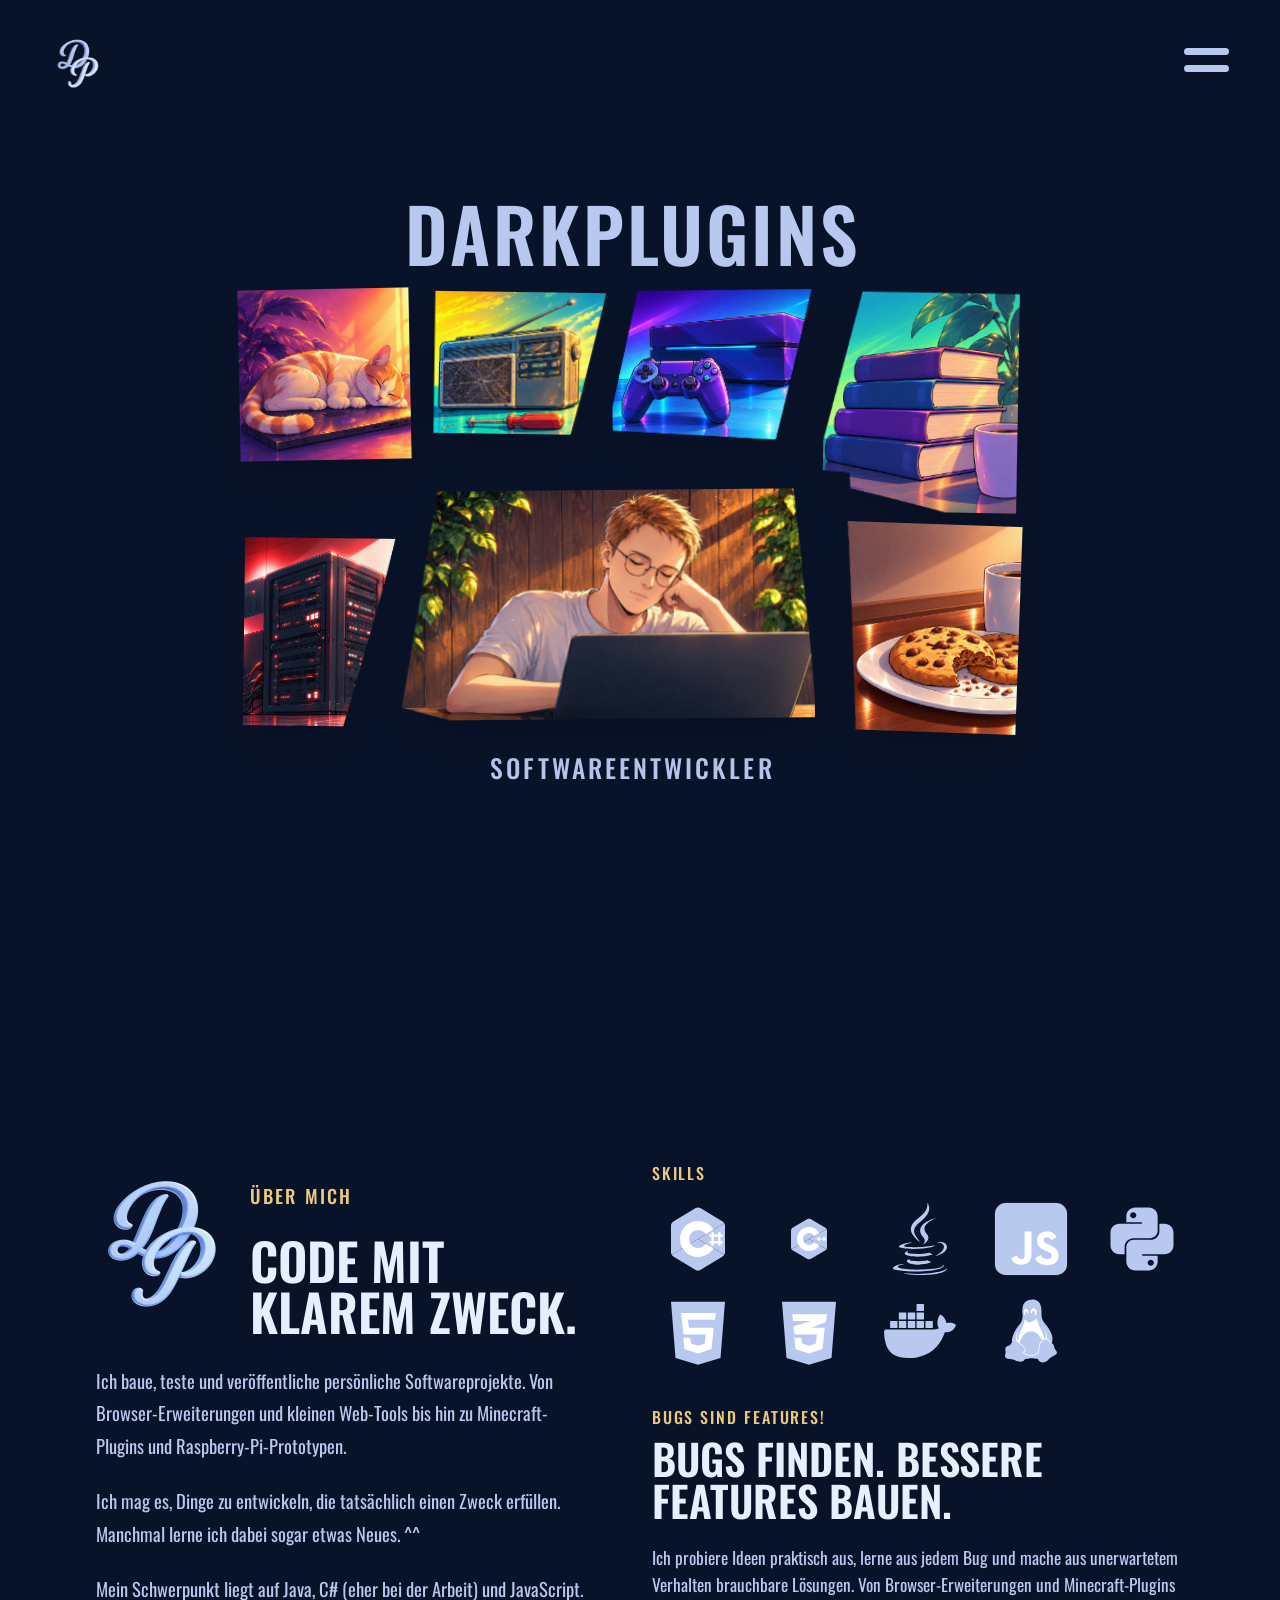
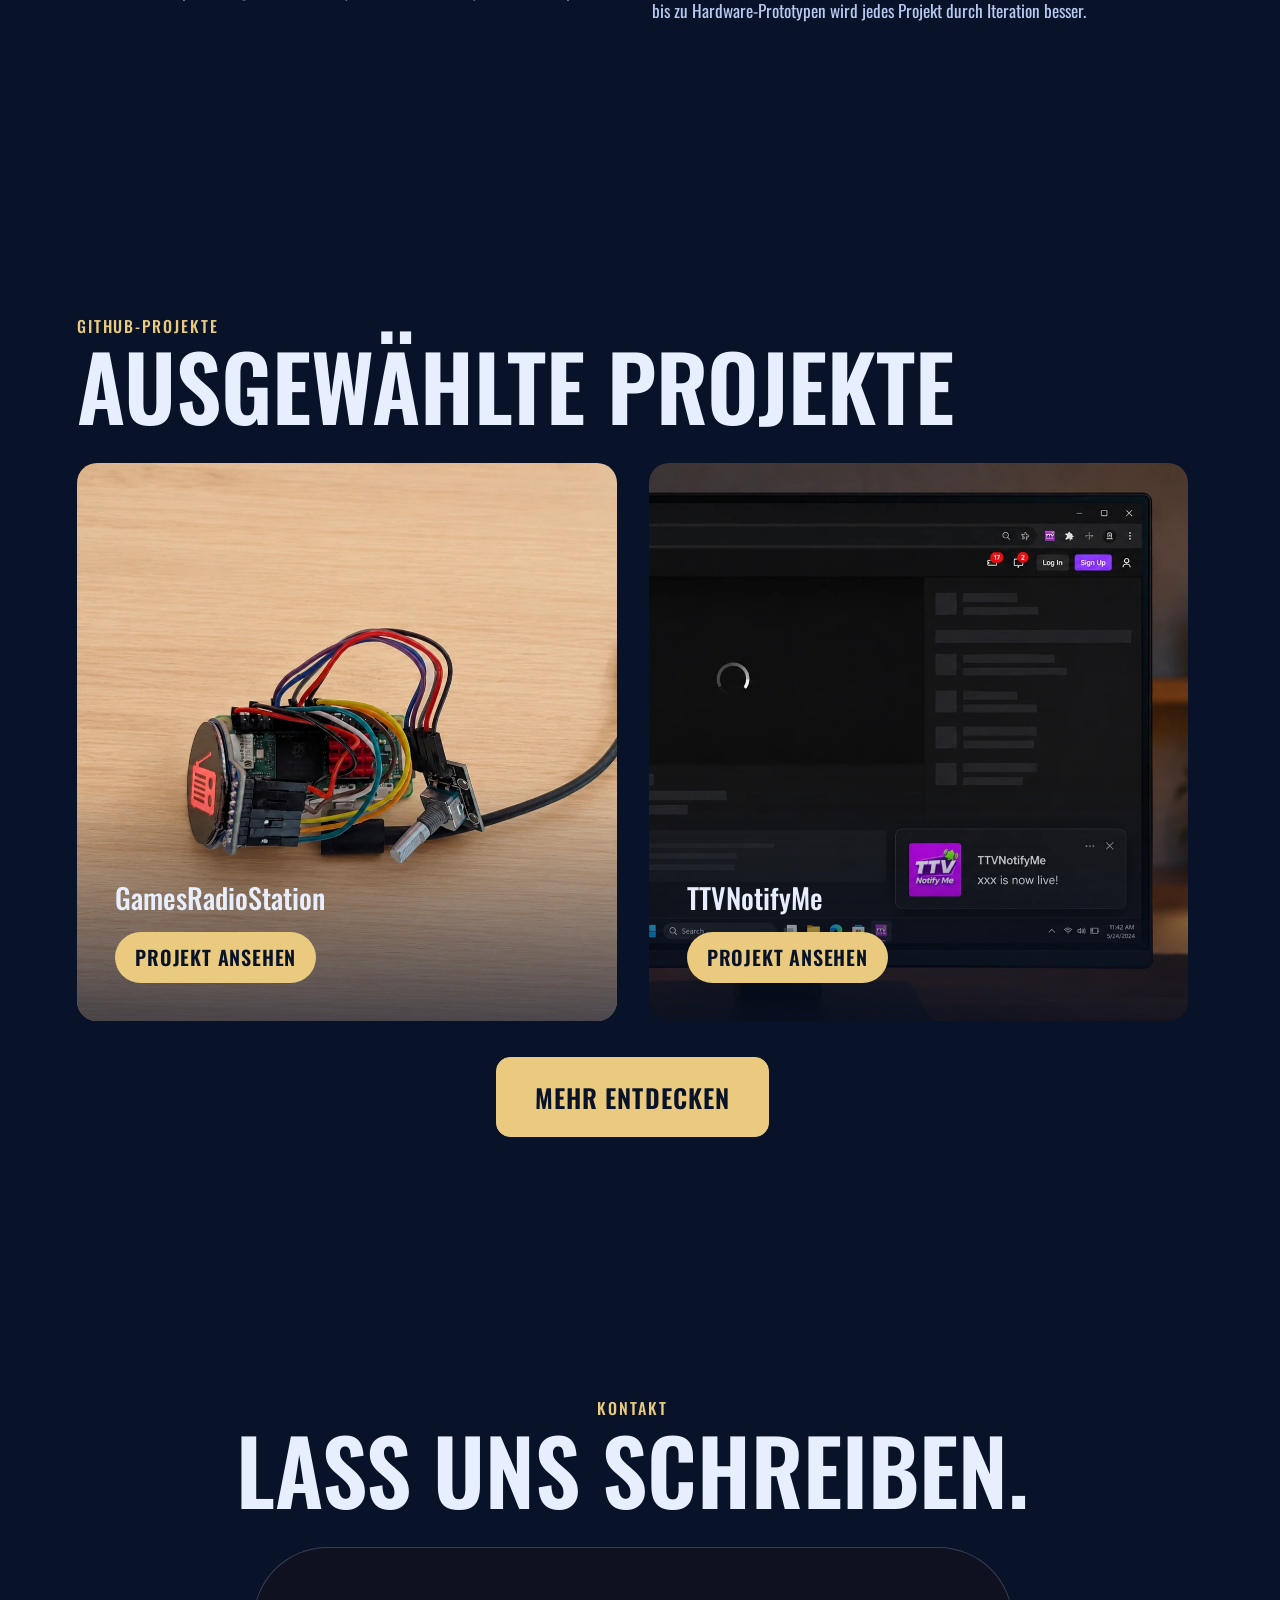
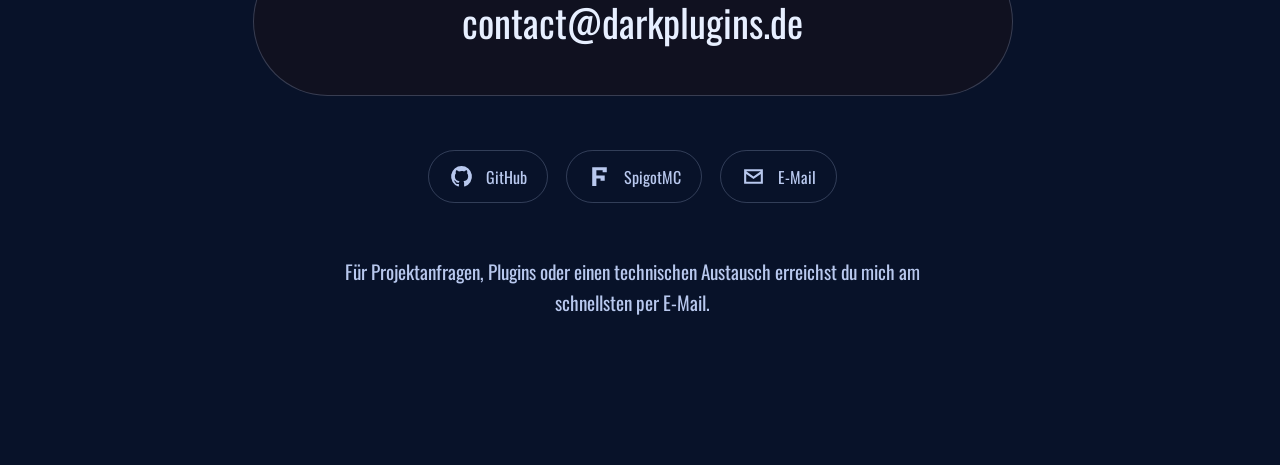
==== commit 49690aef: "style: refine project page content and CTA" ====
--- a/de/index.html
+++ b/de/index.html
@@ -99,8 +99,8 @@
           <img class="about-logo" src="../src/img/logo128.webp" alt="DarkPlugins Logo" width="128" height="128" loading="lazy" decoding="async">
           <p class="section-label">Über mich</p>
           <h2 id="about-heading">Code mit klarem Zweck.</h2>
-          <p>Ich baue, teste und veröffentliche persönliche Softwareprojekte – von Browser-Erweiterungen und kleinen Web-Tools bis zu Minecraft-Plugins und Raspberry-Pi-Prototypen.</p>
-          <p>Auf GitHub entstehen daraus praktische Werkzeuge wie CR-Toolkit und TTVNotifyMe, aber auch Experimente wie die Game Radio Station. Jedes Projekt ist eine Gelegenheit, eine Idee greifbar zu machen und dabei etwas Neues zu lernen.</p>
+          <p>Ich baue, teste und veröffentliche persönliche Softwareprojekte. Von Browser-Erweiterungen und kleinen Web-Tools bis hin zu Minecraft-Plugins und Raspberry-Pi-Prototypen.</p>
+          <p>Ich mag es, Dinge zu entwickeln, die tatsächlich einen Zweck erfüllen. Manchmal lerne ich dabei sogar etwas Neues. ^^</p>
           <p>Mein Schwerpunkt liegt auf Java, C# (eher bei der Arbeit) und JavaScript.</p>
         </div>
 
@@ -266,30 +266,7 @@
             </div>
           </a>
         </div>
-      </div>
-    </section>
-
-    <section class="page page-all-projects" id="all-projects" aria-label="Alle Projekte">
-      <div class="all-projects-content">
-        <p class="section-label">Entdecke mehr</p>
-        <h2>Alle Projekte</h2>
-        <div class="category-grid">
-          <a class="category-card category-github" href="https://github.com/darkplugins" target="_blank" rel="noopener noreferrer">
-            <img src="../src/img/projects/ptgh_large.webp" alt="GitHub-Projekte" loading="lazy" decoding="async">
-            <span>GitHub</span>
-            <small>Code &amp; Open Source</small>
-          </a>
-          <a class="category-card category-spigot" href="https://www.spigotmc.org/resources/authors/nico336611.626286/" target="_blank" rel="noopener noreferrer">
-            <img src="../src/img/projects/ptp_large.webp" alt="SpigotMC-Projekte" loading="lazy" decoding="async">
-            <span>SpigotMC</span>
-            <small>Minecraft-Plugins</small>
-          </a>
-          <a class="category-card category-all-projects" href="projects.html">
-            <img src="../src/img/projects/ptap_large.webp" alt="Alle Projekte ansehen" loading="lazy" decoding="async">
-            <span>Alle Projekte</span>
-            <small>Komplette Übersicht</small>
-          </a>
-        </div>
+        <a class="projects-more" href="projects.html">Mehr entdecken</a>
       </div>
     </section>
 
--- a/src/css/variables.css
+++ b/src/css/variables.css
@@ -10,16 +10,16 @@
   --color-highlight-hover: #ffe1a0;
   --color-card-mist: rgb(8 18 41 / 82%);
   --color-modal-overlay: rgb(8 18 41 / 4%);
-  --color-github-start: #f4cf72;
-  --color-github-end: #e88c44;
-  --color-spigot-start: #e96567;
-  --color-spigot-end: #ab3855;
+  --color-github-start: #e85d5d;
+  --color-github-end: #7a1f2b;
+  --color-spigot-start: #f6d365;
+  --color-spigot-end: #f2994a;
   --color-labs-start: #43c994;
   --color-labs-end: #197767;
-  --color-github-hover-start: #ffda66;
-  --color-github-hover-end: #ef6825;
-  --color-spigot-hover-start: #ff5f5e;
-  --color-spigot-hover-end: #9a174e;
+  --color-github-hover-start: #ff7777;
+  --color-github-hover-end: #5b1020;
+  --color-spigot-hover-start: #ffe680;
+  --color-spigot-hover-end: #e66a22;
   --color-labs-hover-start: #46f6aa;
   --color-labs-hover-end: #095b5e;
   --color-highlight-glow: rgb(233 202 127 / 45%);
--- a/src/css/style.css
+++ b/src/css/style.css
@@ -7,8 +7,8 @@
 }
 
 html {
-  scroll-snap-type: y mandatory;
-  scroll-behavior: smooth;
+  scroll-snap-type: none;
+  scroll-behavior: auto;
   scrollbar-gutter: stable;
 }
 
@@ -305,15 +305,12 @@
 }
 
 .page {
-  height: 100svh;
+  height: auto;
   min-height: 100svh;
-  max-height: 100svh;
+  max-height: none;
   padding-top: max(92px, calc(clamp(16px, 3vw, 42px) + clamp(42px, 4vw, 62px) + 24px + env(safe-area-inset-top)));
   padding-bottom: max(28px, env(safe-area-inset-bottom));
-  overflow-x: hidden;
-  overflow-y: auto;
-  scroll-snap-align: start;
-  scroll-snap-stop: always;
+  overflow: visible;
 }
 
 .page-home {
@@ -561,6 +558,35 @@
   grid-template-columns: repeat(2, minmax(0, 1fr));
   gap: clamp(18px, 2.5vw, 42px);
   margin-top: clamp(24px, 4vh, 48px);
+}
+
+.projects-more {
+  display: flex;
+  align-items: center;
+  justify-content: center;
+  width: fit-content;
+  margin: clamp(28px, 4vh, 46px) auto 0;
+  padding: 20px 38px;
+  border: 1px solid var(--color-highlight);
+  border-radius: 14px;
+  background: var(--color-highlight);
+  color: var(--color-background);
+  font-family: var(--font-menu);
+  font-size: clamp(1.3rem, 2vw, 1.8rem);
+  font-weight: 600;
+  letter-spacing: .04em;
+  text-decoration: none;
+  text-transform: uppercase;
+  transition: border-color 180ms ease, box-shadow 180ms ease, transform 180ms ease;
+}
+
+.projects-more:hover,
+.projects-more:focus-visible {
+  border-color: var(--color-highlight-hover);
+  background: var(--color-highlight-hover);
+  box-shadow: 0 0 18px var(--color-highlight-glow);
+  outline: none;
+  transform: translateY(-3px);
 }
 
 .project-card {
@@ -688,147 +714,6 @@
   outline-offset: 4px;
 }
 
-.page-all-projects {
-  display: grid;
-  place-items: center;
-  align-items: safe center;
-  padding-right: max(clamp(36px, 6vw, 110px), env(safe-area-inset-right));
-  padding-left: max(clamp(36px, 6vw, 110px), env(safe-area-inset-left));
-}
-
-.all-projects-content {
-  min-width: 0;
-  width: min(100%, 1680px);
-}
-
-.page-all-projects h2 {
-  margin: 4px 0 0;
-  color: var(--color-text-hover);
-  font-family: var(--font-menu);
-  font-size: clamp(3.5rem, 7vw, 6.5rem);
-  font-weight: 600;
-  line-height: .95;
-  text-transform: uppercase;
-}
-
-.category-grid {
-  display: grid;
-  grid-template-columns: minmax(0, .9fr) minmax(0, 1.1fr);
-  grid-template-rows: repeat(2, minmax(0, 1fr));
-  gap: clamp(14px, 1.8vw, 28px);
-  height: min(70vh, 1000px);
-  height: min(70svh, 1000px);
-  margin-top: clamp(24px, 4vh, 48px);
-}
-
-.category-card {
-  display: flex;
-  position: relative;
-  flex-direction: column;
-  justify-content: flex-end;
-  min-width: 0;
-  overflow: hidden;
-  padding: clamp(22px, 3vw, 46px);
-  border-radius: 20px;
-  background: var(--color-menu-surface);
-  color: var(--color-background);
-  cursor: pointer;
-  isolation: isolate;
-  text-decoration: none;
-  transition: filter 200ms ease, box-shadow 200ms ease, transform 200ms ease;
-}
-
-.category-card img {
-  position: absolute;
-  z-index: 0;
-  inset: 0;
-  width: 100%;
-  height: 100%;
-  object-fit: cover;
-  transition: transform 380ms ease;
-}
-
-.category-card::after {
-  position: absolute;
-  z-index: 1;
-  inset: 0;
-  background: var(--category-gradient);
-  content: "";
-  opacity: 0;
-  transition: opacity 260ms ease;
-}
-
-.category-card span {
-  position: relative;
-  z-index: 2;
-  font-family: var(--font-menu);
-  font-size: clamp(2.6rem, 5vw, 5rem);
-  font-weight: 600;
-  line-height: .9;
-  text-transform: uppercase;
-}
-
-.category-card small {
-  position: relative;
-  z-index: 2;
-  margin-top: 10px;
-  font-size: clamp(.9rem, 1.2vw, 1.15rem);
-  font-weight: 500;
-  letter-spacing: .06em;
-  text-transform: uppercase;
-}
-
-.category-github,
-.category-all-projects {
-  color: var(--color-text-hover);
-}
-
-.category-github {
-  --category-gradient: linear-gradient(135deg, var(--color-github-hover-start), var(--color-github-hover-end));
-}
-
-.category-spigot {
-  --category-gradient: linear-gradient(135deg, var(--color-spigot-hover-start), var(--color-spigot-hover-end));
-  color: var(--color-text-hover);
-}
-
-.category-all-projects {
-  --category-gradient: linear-gradient(135deg, var(--color-labs-hover-start), var(--color-labs-hover-end));
-  grid-row: 1 / span 2;
-  grid-column: 2;
-  border-radius: 58px 24px 24px 58px;
-  padding-left: clamp(56px, 9vw, 160px);
-  transform: skewX(-7deg);
-  margin-left: 50px;
-}
-
-.category-card:hover,
-.category-card:focus-visible {
-  box-shadow: 0 0 28px var(--color-glow);
-  filter: saturate(1.12) brightness(1.06);
-  outline: none;
-  transform: translateY(-4px);
-}
-
-.category-card:hover::after,
-.category-card:focus-visible::after {
-  opacity: 1;
-}
-
-.category-card:hover img {
-  transform: scale(1.055);
-}
-
-.category-all-projects:hover,
-.category-all-projects:focus-visible {
-  transform: translateY(-4px) skewX(-7deg);
-}
-
-.category-all-projects span,
-.category-all-projects small {
-  transform: skewX(7deg);
-}
-
 .page-contact {
   display: grid;
   place-items: center;
@@ -1017,8 +902,8 @@
 }
 
 .projects-document {
-  scroll-snap-type: y mandatory;
-  scroll-behavior: smooth;
+  scroll-snap-type: none;
+  scroll-behavior: auto;
 }
 
 .projects-index {
@@ -1029,9 +914,9 @@
 
 .project-slide {
   display: grid;
-  height: 100svh;
+  height: auto;
   min-height: 100svh;
-  max-height: 100svh;
+  max-height: none;
   align-content: safe center;
   gap: clamp(20px, 3vh, 40px);
   padding:
@@ -1039,10 +924,7 @@
     max(clamp(28px, 6vw, 110px), env(safe-area-inset-right))
     max(28px, env(safe-area-inset-bottom))
     max(clamp(28px, 6vw, 110px), env(safe-area-inset-left));
-  overflow-x: hidden;
-  overflow-y: auto;
-  scroll-snap-align: start;
-  scroll-snap-stop: always;
+  overflow: visible;
 }
 
 .projects-index__intro {
@@ -1712,55 +1594,6 @@
     bottom: 18px;
   }
 
-  .page-all-projects {
-    padding:
-      max(92px, calc(92px + env(safe-area-inset-top)))
-      max(26px, env(safe-area-inset-right))
-      max(30px, env(safe-area-inset-bottom))
-      max(26px, env(safe-area-inset-left));
-  }
-
-  .page-all-projects h2 {
-    font-size: clamp(3.2rem, 15vw, 5rem);
-  }
-
-  .category-grid {
-    grid-template-columns: 1fr;
-    grid-template-rows: repeat(3, minmax(0, 1fr));
-    height: min(68vh, 560px);
-    height: min(68svh, 560px);
-    gap: 12px;
-    margin-top: 22px;
-  }
-
-  .category-card {
-    padding: 18px;
-    border-radius: 16px;
-  }
-
-  .category-card span {
-    font-size: clamp(2rem, 11vw, 3.4rem);
-  }
-
-  .category-card small {
-    margin-top: 6px;
-    font-size: .75rem;
-  }
-
-  .category-all-projects {
-    grid-column: auto;
-    grid-row: auto;
-    border-radius: 16px;
-    margin-left: 0;
-    padding-left: 18px;
-    transform: none;
-  }
-
-  .category-all-projects span,
-  .category-all-projects small {
-    transform: none;
-  }
-
   .page-contact {
     padding:
       max(92px, calc(92px + env(safe-area-inset-top)))
@@ -1927,25 +1760,6 @@
     box-shadow: none;
   }
 
-  .category-card:hover,
-  .category-card:focus-visible {
-    box-shadow: none;
-    filter: none;
-    transform: none;
-  }
-
-  .category-card:hover img {
-    transform: none;
-  }
-
-  .category-card:hover::after {
-    opacity: 0;
-  }
-
-  .category-all-projects:hover,
-  .category-all-projects:focus-visible {
-    transform: skewX(-7deg);
-  }
 }
 
 @media (prefers-reduced-motion: reduce) {
@@ -1955,20 +1769,13 @@
   }
 
   .project-card:hover,
-  .category-card:hover,
   .project-tile:hover {
     transform: none;
   }
 
   .project-card:hover img,
-  .category-card:hover img,
   .project-tile:hover .project-tile__image-link img {
     transform: none;
-  }
-
-  .category-all-projects:hover,
-  .category-all-projects:focus-visible {
-    transform: skewX(-7deg);
   }
 
   *,
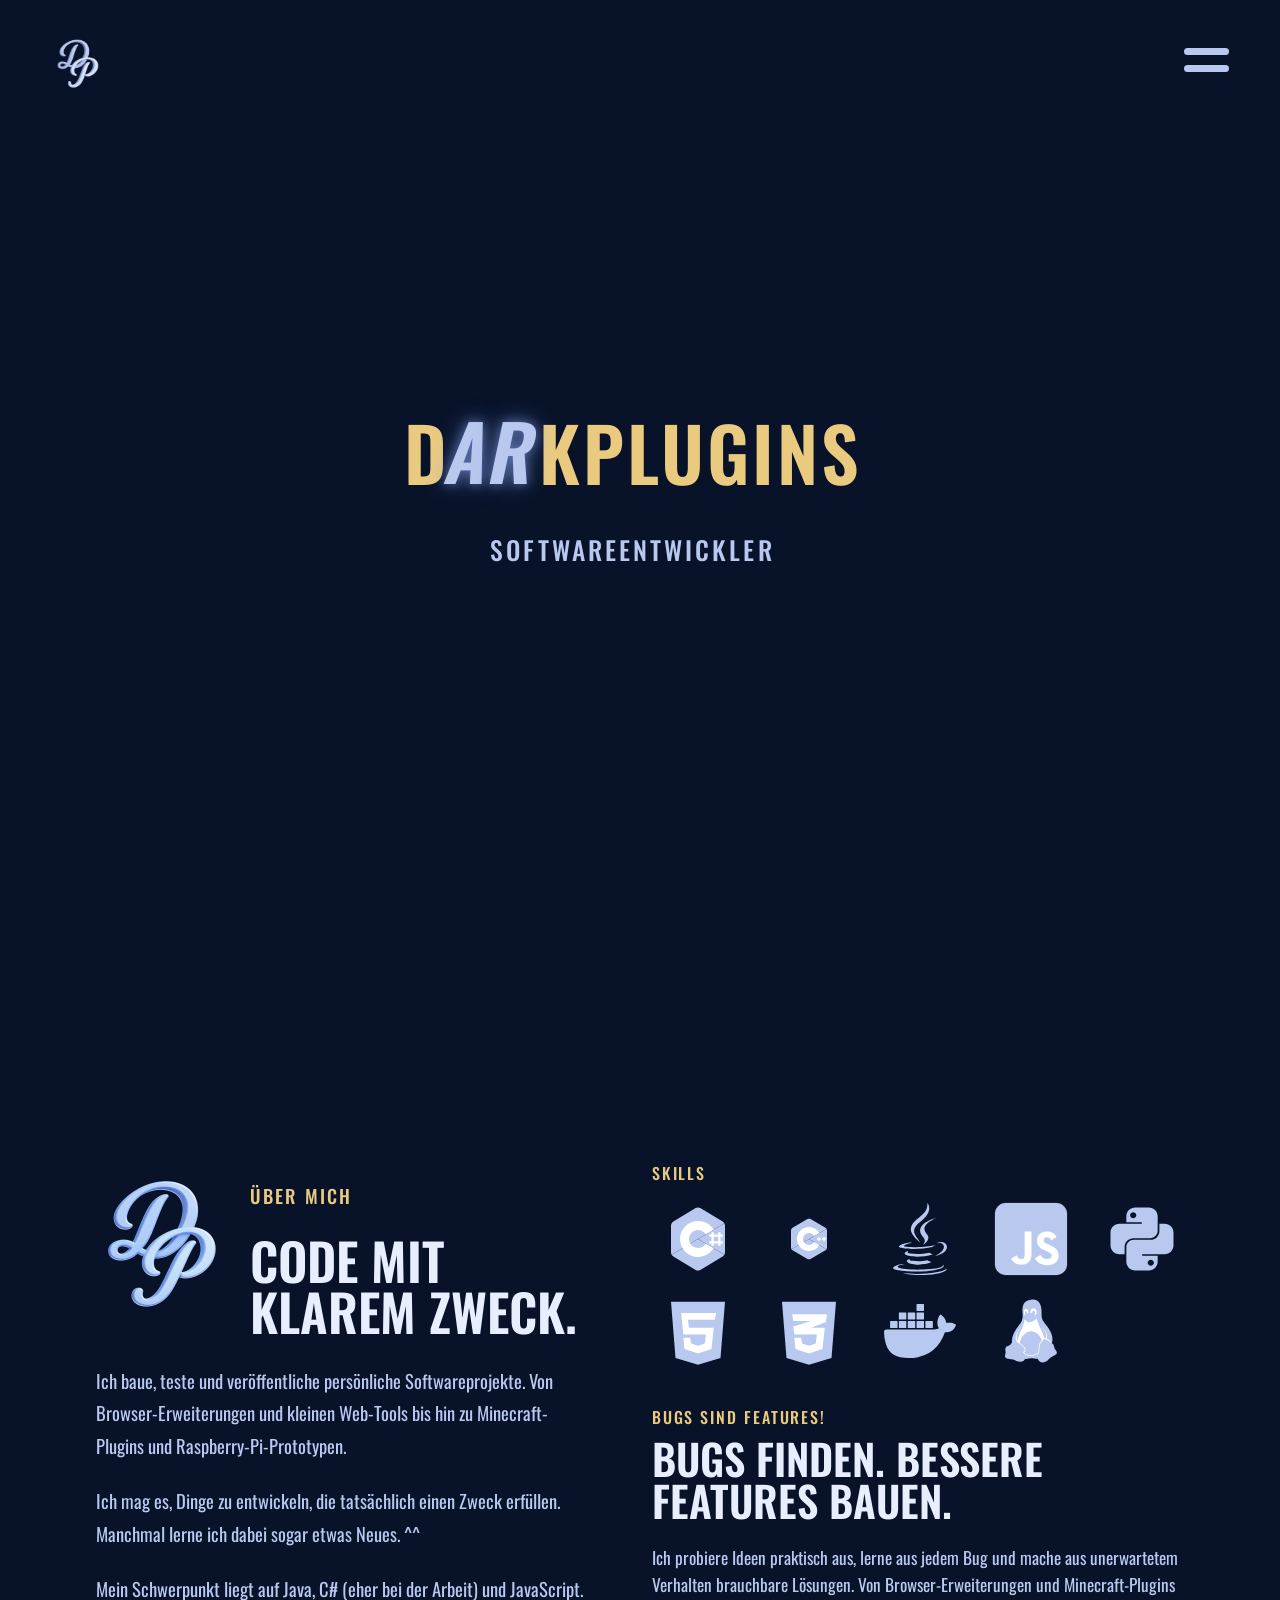
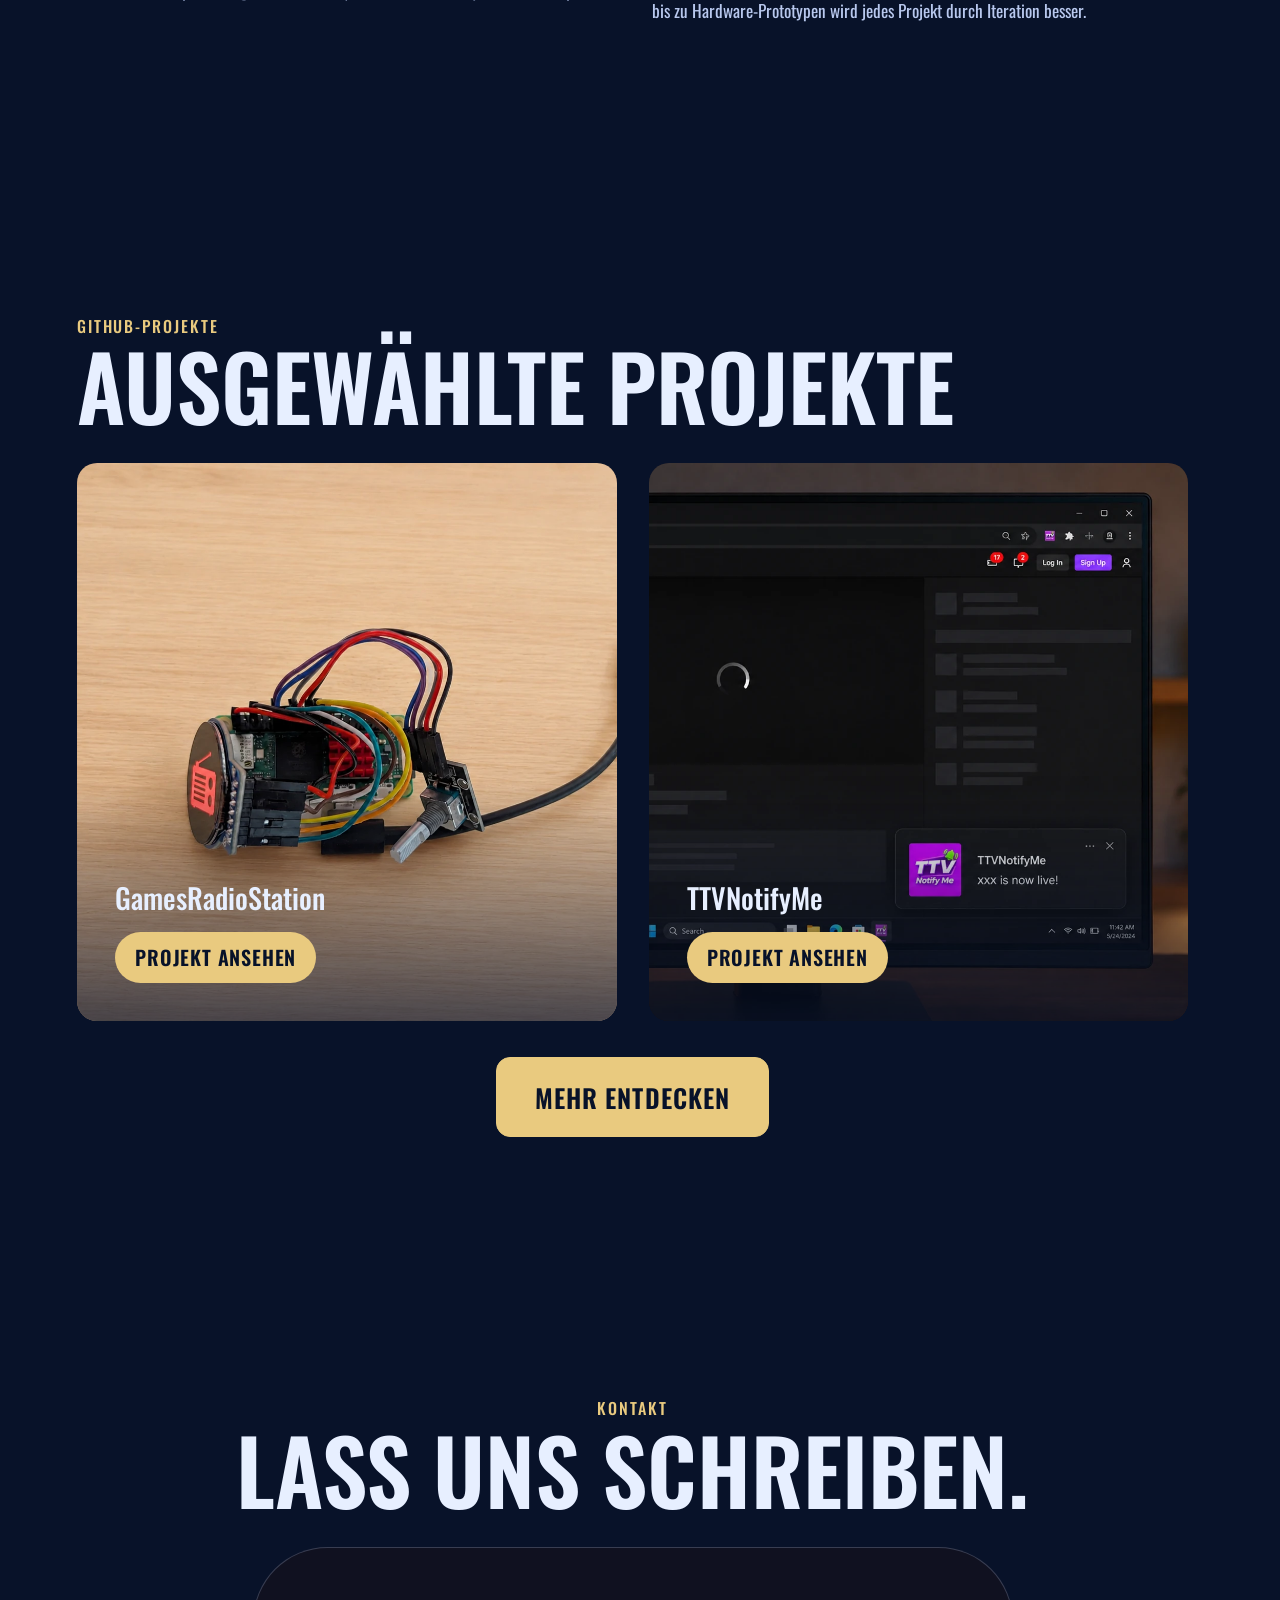
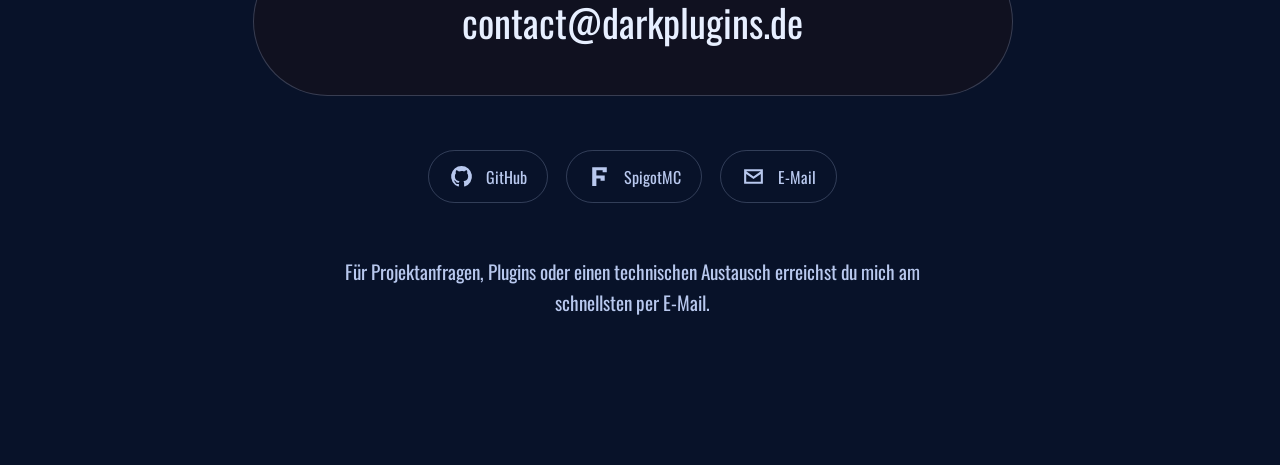
==== commit 7bb6fcc3: "refactor: simplify hero animations and add letter-by-letter text effects" ====
--- a/de/index.html
+++ b/de/index.html
@@ -80,17 +80,13 @@
     </header>
 
     <section class="page page-home" id="home">
-      <h1 class="page-title">DarkPlugins</h1>
-      <div class="gallery" role="img" aria-label="Portfolio-Galerie">
-        <img class="picture" src="../src/img/pfi/01.webp" alt="" width="1254" height="1254" loading="eager" fetchpriority="high" decoding="sync">
-        <img class="picture" src="../src/img/pfi/02.webp" alt="" width="1376" height="1143" loading="eager" fetchpriority="high" decoding="sync">
-        <img class="picture" src="../src/img/pfi/03.webp" alt="" width="1454" height="1086" loading="eager" fetchpriority="high" decoding="sync">
-        <img class="picture" src="../src/img/pfi/04.webp" alt="" width="1180" height="1333" loading="eager" fetchpriority="high" decoding="sync">
-        <img class="picture" src="../src/img/pfi/05.webp" alt="" width="1122" height="1402" loading="eager" fetchpriority="high" decoding="sync">
-        <img class="picture" src="../src/img/pfi/06.webp" alt="" width="1660" height="920" loading="eager" fetchpriority="high" decoding="sync">
-        <img class="picture" src="../src/img/pfi/07.webp" alt="" width="1149" height="1369" loading="eager" fetchpriority="high" decoding="sync">
-      </div>
-      <p class="page-subtitle">Softwareentwickler</p>
+      <h1 class="page-title"><span class="page-title__text" data-title-shine>DarkPlugins</span></h1>
+      <p class="page-subtitle" aria-label="Softwareentwickler">
+        <span class="typing-line" aria-hidden="true">
+          <span class="typing-measure">Softwareentwickler</span>
+          <span class="typing-text" data-typing-text>Softwareentwickler</span>
+        </span>
+      </p>
     </section>
 
     <section class="page page-about" id="about" aria-labelledby="about-heading">
--- a/src/css/style.css
+++ b/src/css/style.css
@@ -315,10 +315,10 @@
 
 .page-home {
   display: grid;
-  grid-template-rows: auto auto auto;
+  grid-template-rows: auto auto;
   place-content: safe center;
   justify-items: center;
-  gap: clamp(12px, 2vh, 24px);
+  gap: clamp(28px, 5vh, 56px);
   padding-right: max(16px, env(safe-area-inset-right));
   padding-left: max(16px, env(safe-area-inset-left));
 }
@@ -336,7 +336,25 @@
   font-weight: 600;
   letter-spacing: .04em;
   line-height: .9;
-  text-transform: uppercase;
+  color: var(--color-highlight);
+  text-transform: uppercase;
+}
+
+.page-title__text {
+  display: inline-block;
+  color: var(--color-highlight);
+}
+
+.page-title__letter {
+  display: inline-block;
+  color: inherit;
+  transition: color 260ms ease, text-shadow 260ms ease, transform 260ms ease;
+}
+
+.page-title__letter.is-shining {
+  color: var(--color-text);
+  text-shadow: 0 0 10px var(--color-glow), 0 0 22px var(--color-glow);
+  transform: skewX(-12deg) translateY(-2px) scale(1.03);
 }
 
 .page-subtitle {
@@ -346,7 +364,25 @@
   text-transform: uppercase;
 }
 
-.page-title:hover,
+.typing-line {
+  display: inline-block;
+  position: relative;
+}
+
+.typing-measure {
+  display: block;
+  visibility: hidden;
+  white-space: nowrap;
+}
+
+.typing-text {
+  position: absolute;
+  top: 0;
+  left: 0;
+  display: block;
+  white-space: nowrap;
+}
+
 .page-subtitle:hover {
   color: var(--color-text-hover);
   text-shadow: 0 0 18px var(--color-glow), 0 0 32px var(--color-glow);
@@ -802,105 +838,6 @@
   line-height: 1.6;
 }
 
-.gallery {
-  position: relative;
-  width: min(62vw, calc(68svh * 1.77872));
-  aspect-ratio: 1672 / 940;
-}
-
-.picture {
-  position: absolute;
-  display: block;
-  max-width: none;
-  height: auto;
-  object-fit: contain;
-  filter: drop-shadow(0 18px 26px var(--color-shadow));
-  opacity: 0;
-  animation: fly-in 560ms cubic-bezier(.18, .85, .25, 1) forwards;
-}
-
-.picture:nth-child(1) {
-  width: 21.5%;
-  top: 1.1%;
-  left: .4%;
-  --rotation: -1.1deg;
-  --from-x: -105vw;
-  --from-y: -80svh;
-  animation-delay: 60ms;
-}
-
-.picture:nth-child(2) {
-  width: 21.5%;
-  top: 1.8%;
-  left: 25%;
-  --rotation: .8deg;
-  --from-x: 0;
-  --from-y: -110svh;
-  animation-delay: 145ms;
-}
-
-.picture:nth-child(3) {
-  width: 25.5%;
-  top: 1.2%;
-  left: 47.4%;
-  --rotation: -.6deg;
-  --from-x: 105vw;
-  --from-y: -80svh;
-  animation-delay: 230ms;
-}
-
-.picture:nth-child(4) {
-  width: 24.5%;
-  top: 1.8%;
-  left: 74.1%;
-  --rotation: 1deg;
-  --from-x: 110vw;
-  --from-y: 0;
-  animation-delay: 315ms;
-}
-
-.picture:nth-child(5) {
-  width: 19%;
-  top: 56.8%;
-  left: 1%;
-  --rotation: .7deg;
-  --from-x: -110vw;
-  --from-y: 65svh;
-  animation-delay: 400ms;
-}
-
-.picture:nth-child(6) {
-  width: 52%;
-  top: 46.2%;
-  left: 20.8%;
-  --rotation: -.5deg;
-  --from-x: 0;
-  --from-y: 110svh;
-  animation-delay: 485ms;
-}
-
-.picture:nth-child(7) {
-  width: 22%;
-  top: 53.8%;
-  left: 76.6%;
-  --rotation: 2deg;
-  --from-x: 110vw;
-  --from-y: 70svh;
-  animation-delay: 570ms;
-}
-
-@keyframes fly-in {
-  from {
-    opacity: 0;
-    transform: translate(var(--from-x), var(--from-y)) rotate(var(--rotation, 0deg)) scale(.8);
-  }
-
-  to {
-    opacity: 1;
-    transform: translate(0, 0) rotate(var(--rotation, 0deg)) scale(1);
-  }
-}
-
 .projects-document {
   scroll-snap-type: none;
   scroll-behavior: auto;
@@ -1502,10 +1439,6 @@
 }
 
 @media (max-width: 620px) {
-  .gallery {
-    width: 78vw;
-  }
-
   .menu nav {
     width: 100vw;
     padding: 32px;
@@ -1529,7 +1462,7 @@
   }
 
   .page-home {
-    gap: 16px;
+    gap: 24px;
     padding-top: max(92px, calc(92px + env(safe-area-inset-top)));
   }
 
@@ -1763,9 +1696,8 @@
 }
 
 @media (prefers-reduced-motion: reduce) {
-  .picture {
-    animation: none;
-    opacity: 1;
+  .page-title__letter {
+    transition: none;
   }
 
   .project-card:hover,
